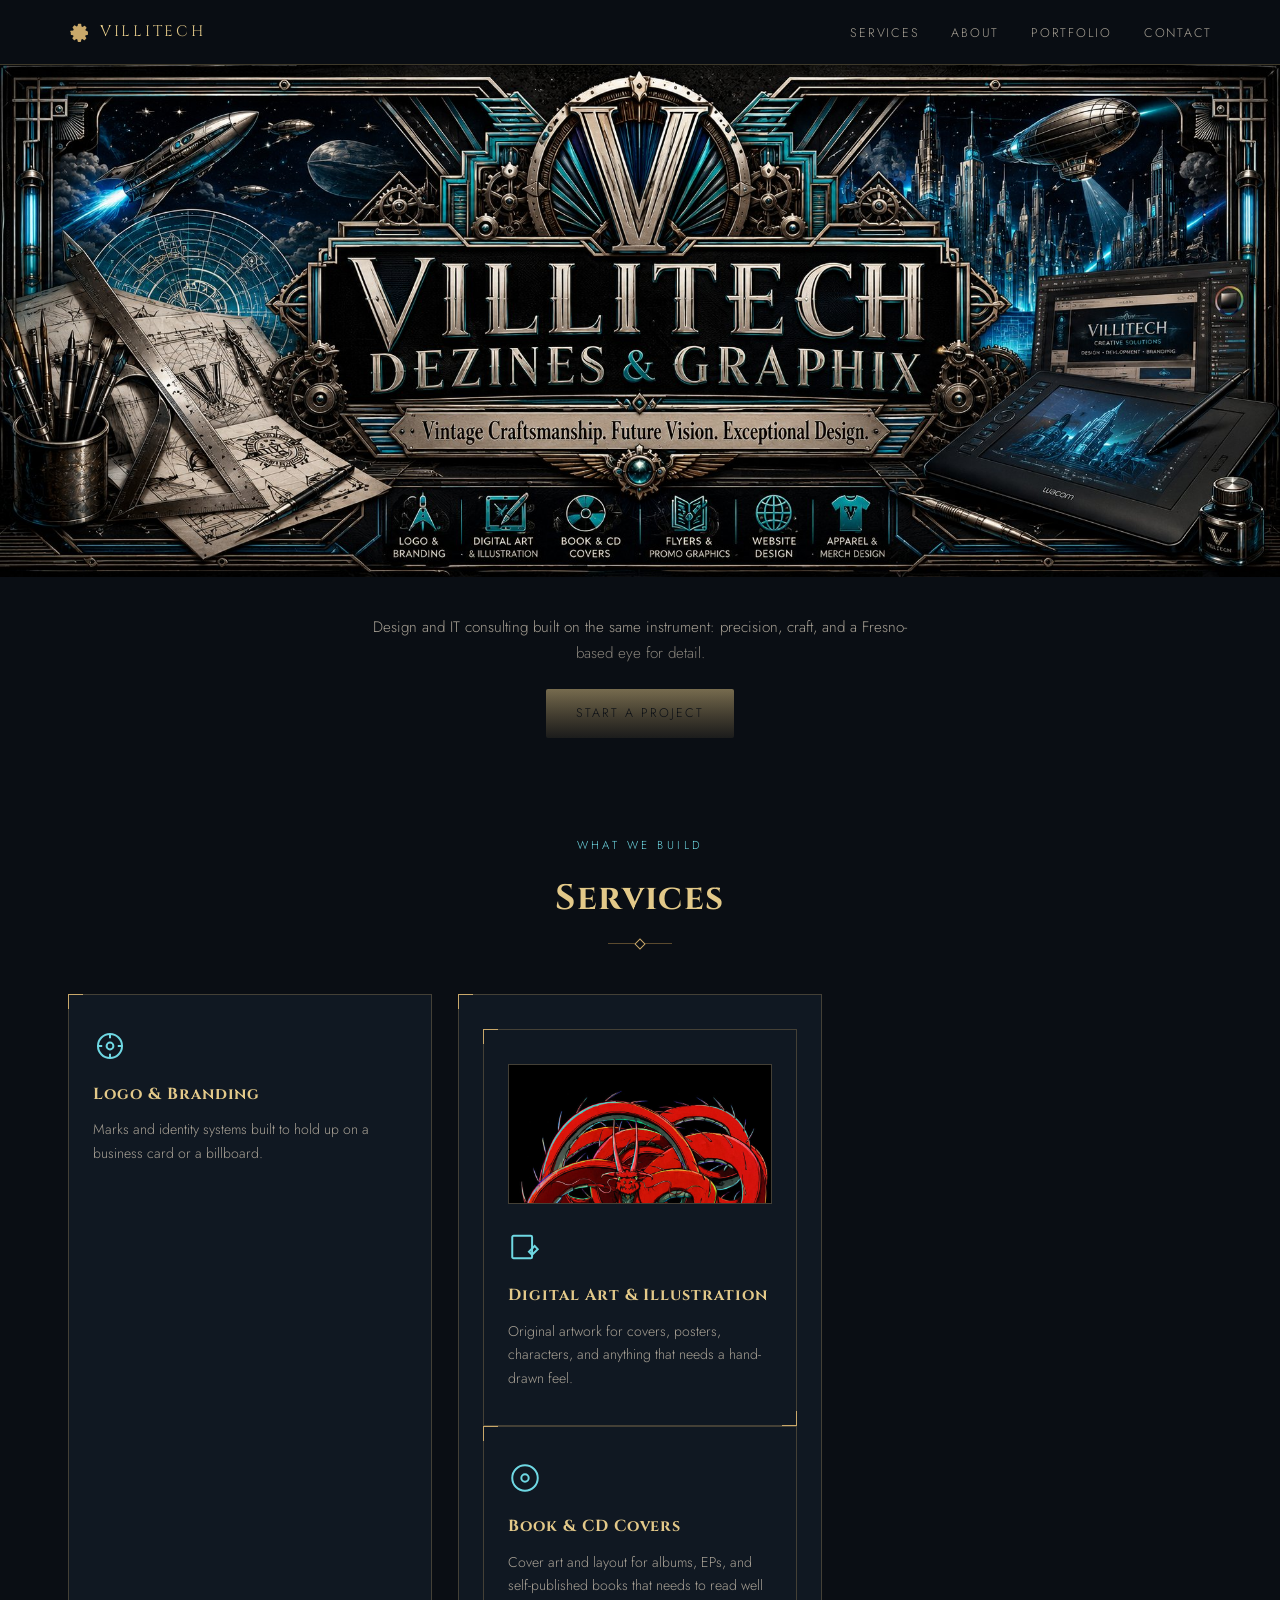
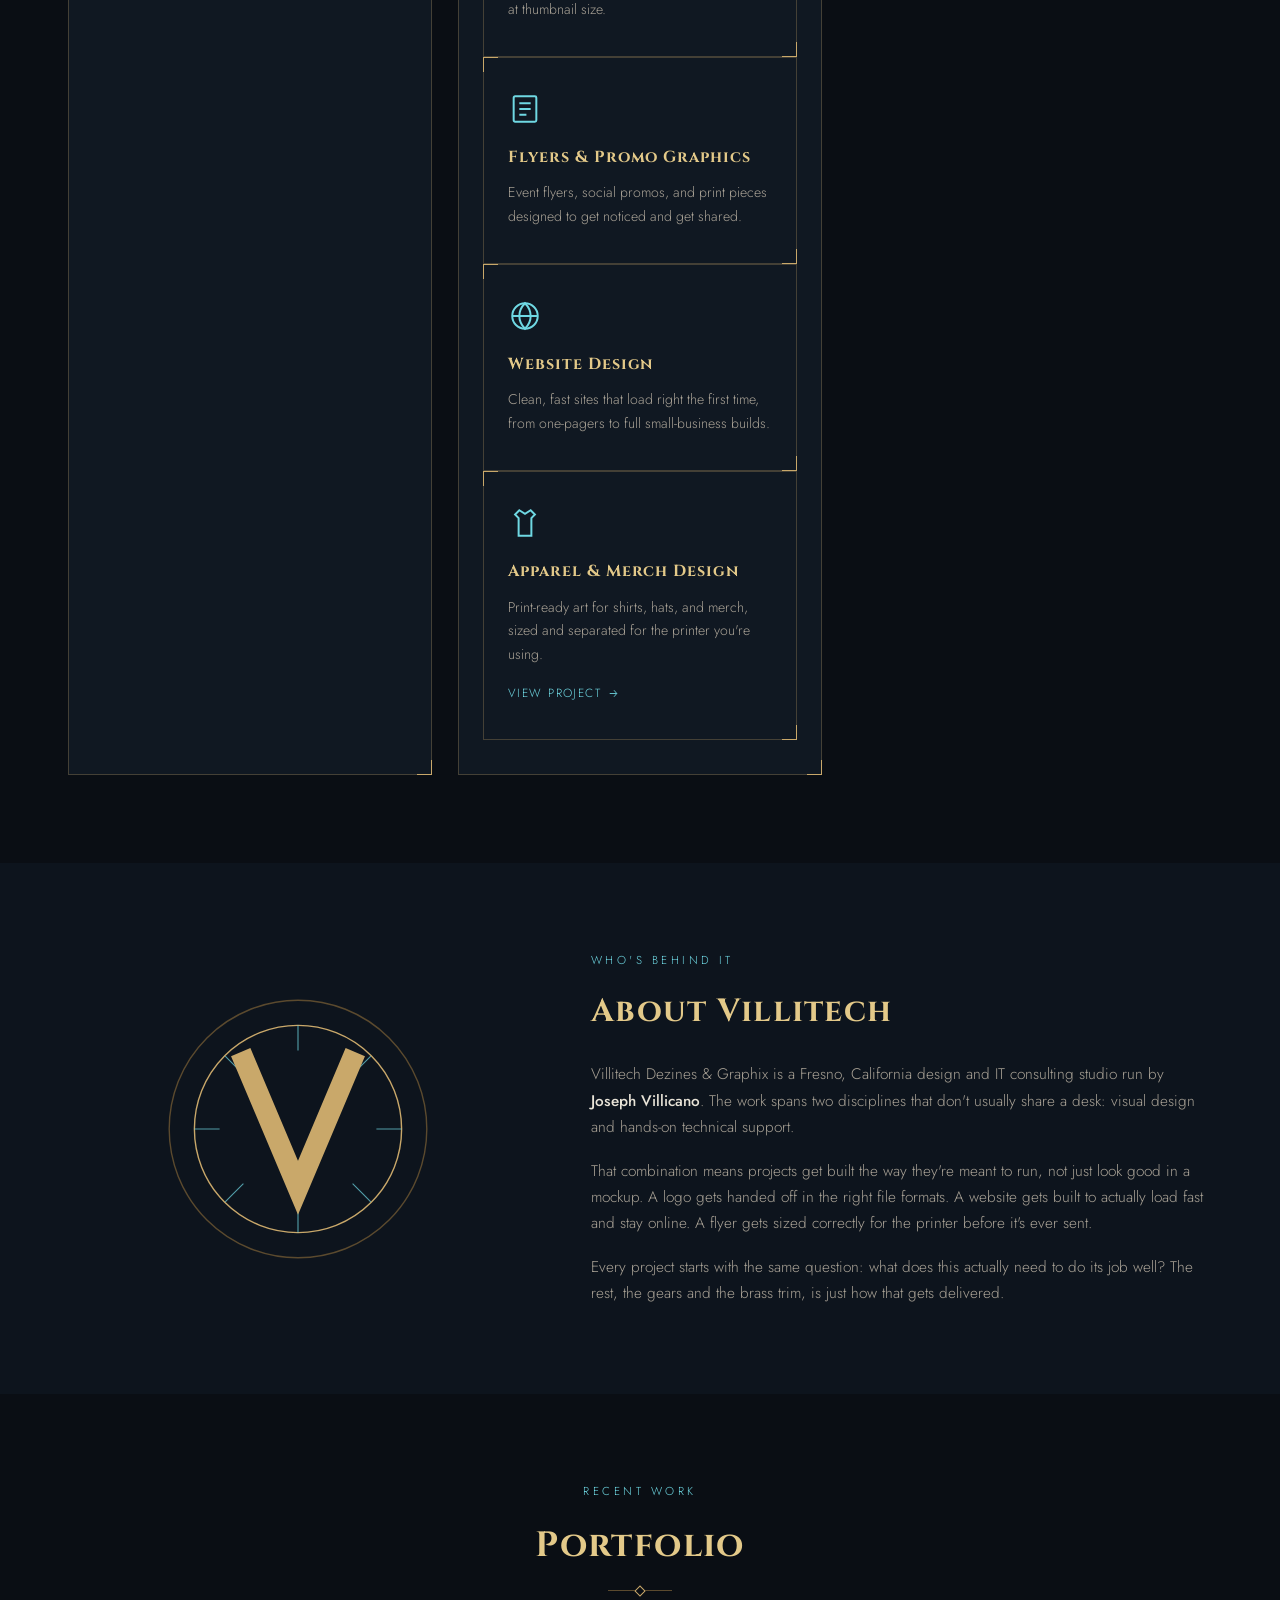
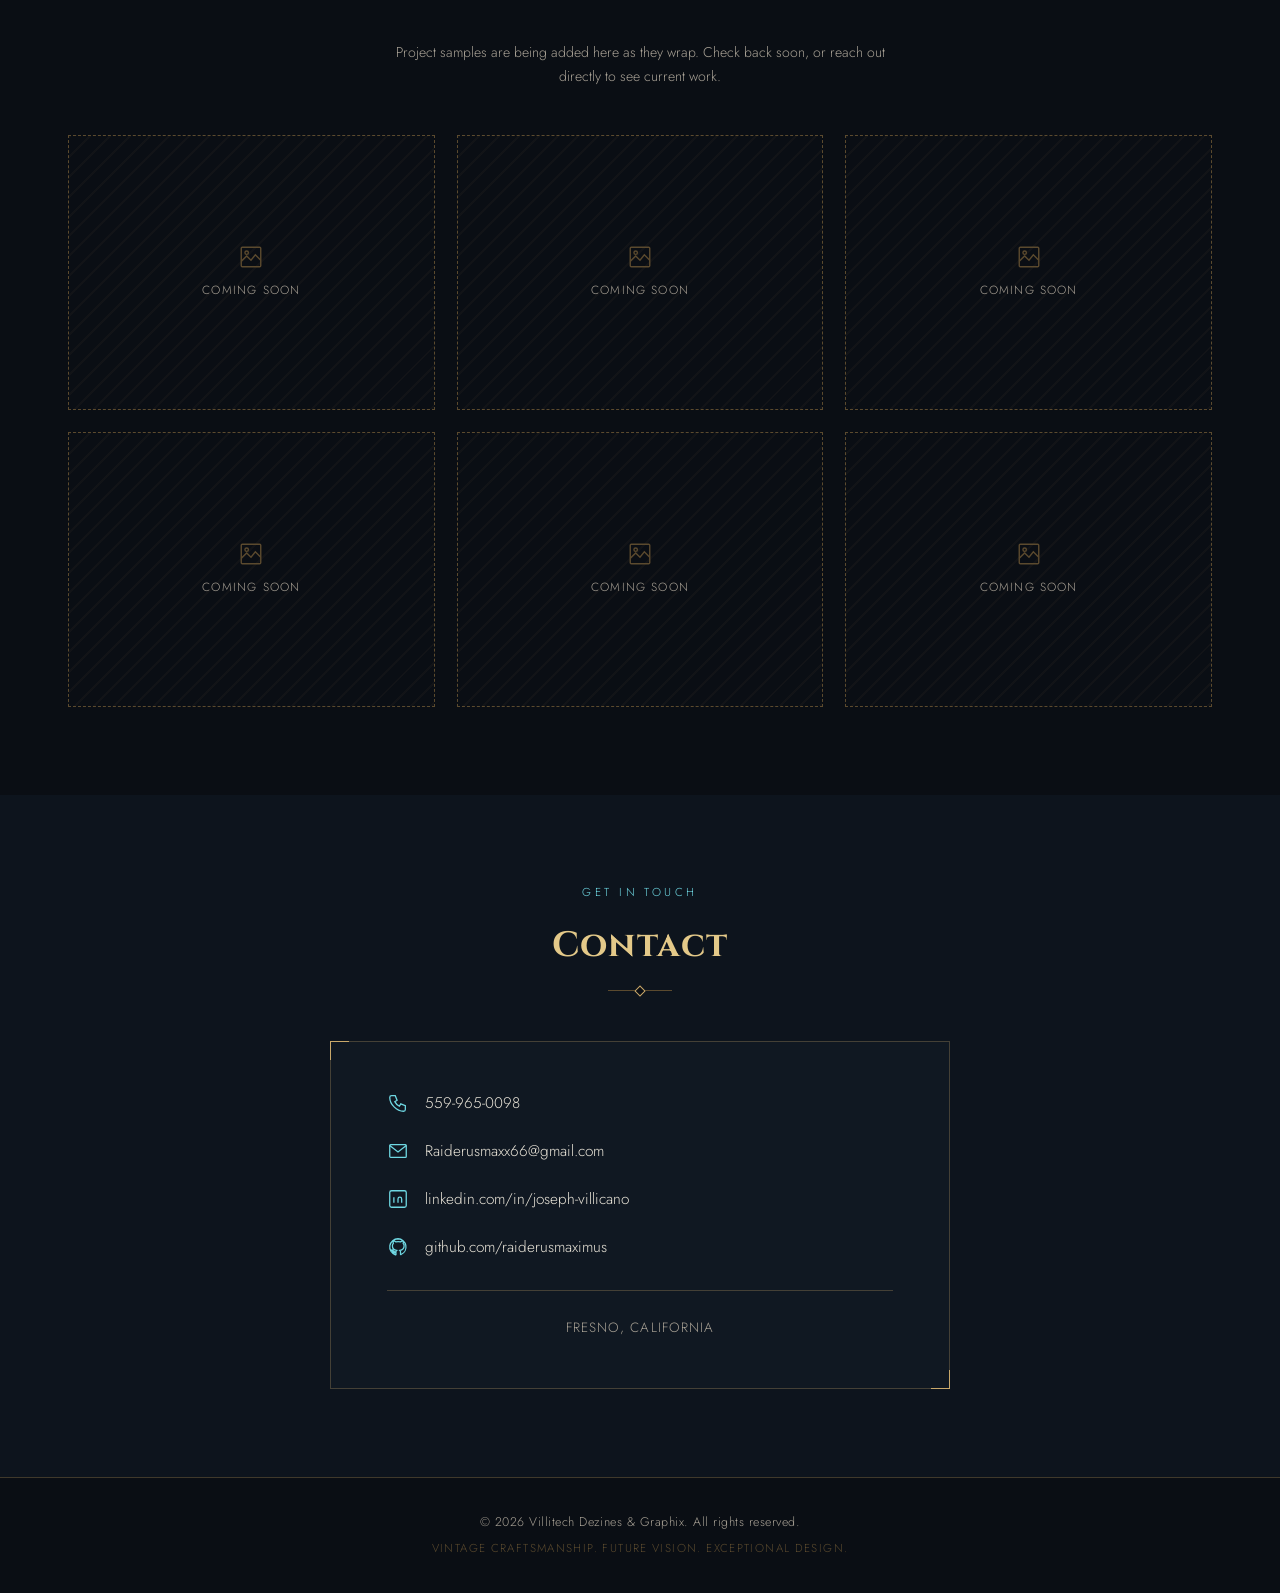
==== index.html @ b3007123 "Update plaque layout and add image for digital art Added a new image and updated the plaque layout. " ====
<!DOCTYPE html>
<html lang="en">
<head>
<meta charset="UTF-8">
<meta name="viewport" content="width=device-width, initial-scale=1.0">
<title>Villitech Dezines &amp; Graphix | Design + IT Consulting — Fresno, CA</title>
<meta name="description" content="Villitech Dezines &amp; Graphix — logo, branding, illustration, print, web design, and IT consulting based in Fresno, California.">
<link rel="preconnect" href="https://fonts.googleapis.com">
<link rel="preconnect" href="https://fonts.gstatic.com" crossorigin>
<link href="https://fonts.googleapis.com/css2?family=Cinzel:wght@600;700;900&family=Jost:wght@300;400;500;600&display=swap" rel="stylesheet">
<style>
  :root{
    --bg:#0a0e14;
    --bg-alt:#0d141d;
    --panel:#101822;
    --ink:#e9e4d8;
    --ink-dim:#a8a195;
    --brass:#c9a86a;
    --brass-bright:#e3c989;
    --brass-dim:#5b4a2e;
    --teal:#6fd8e3;
    --teal-dim:#1c3940;
    --line: rgba(201,168,106,0.28);
    --radius: 2px;
  }

  *{box-sizing:border-box;}
  html{scroll-behavior:smooth;}
  body{
    margin:0;
    background:var(--bg);
    color:var(--ink);
    font-family:'Jost', sans-serif;
    font-weight:300;
    line-height:1.7;
    -webkit-font-smoothing:antialiased;
  }

  h1,h2,h3{
    font-family:'Cinzel', serif;
    margin:0;
    letter-spacing:0.04em;
    color:var(--brass-bright);
  }

  a{color:var(--teal);text-decoration:none;}
  a:focus-visible, button:focus-visible{outline:2px solid var(--teal); outline-offset:3px;}

  .container{max-width:1200px;margin:0 auto;padding:0 28px;}

  /* ---------- NAV ---------- */
  .site-nav{
    position:sticky;top:0;z-index:50;
    background:rgba(10,14,20,0.88);
    backdrop-filter: blur(6px);
    border-bottom:1px solid var(--line);
  }
  .site-nav .container{
    display:flex;align-items:center;justify-content:space-between;
    height:64px;
  }
  .brand{
    font-family:'Cinzel', serif;
    font-size:0.95rem;
    letter-spacing:0.18em;
    color:var(--brass-bright);
    display:flex;align-items:center;gap:10px;
  }
  .gear-btn{
    background:none;border:none;padding:0;margin:0;cursor:pointer;
    width:22px;height:22px;color:var(--brass);line-height:0;
  }
  .gear-btn svg{width:100%;height:100%;display:block;
    animation:gearSpin 9s linear infinite;
    transform-origin:50% 50%;
  }
  .gear-btn.burst svg{animation:gearSpin 0.6s linear 2;}
  .gear-btn:hover svg{color:var(--teal);}
  @keyframes gearSpin{ to{ transform:rotate(360deg); } }
  @media (prefers-reduced-motion: reduce){
    .gear-btn svg{animation:none;}
  }
  .nav-links{display:flex;gap:32px;list-style:none;margin:0;padding:0;}
  .nav-links a{
    font-family:'Jost', sans-serif;
    font-size:0.78rem;
    letter-spacing:0.14em;
    text-transform:uppercase;
    color:var(--ink-dim);
    transition:color .25s ease;
  }
  .nav-links a:hover{color:var(--teal);}
  .nav-toggle{display:none;background:none;border:1px solid var(--brass-dim);color:var(--brass-bright);width:40px;height:36px;cursor:pointer;border-radius:var(--radius);}
  .nav-toggle span{display:block;width:18px;height:1px;background:var(--brass-bright);margin:4px auto;}

  /* ---------- HERO ---------- */
  .hero{position:relative;}
  .hero-banner{display:block;width:100%;height:auto;}
  .hero-fade{
    position:absolute;left:0;right:0;bottom:-1px;height:120px;
    background:linear-gradient(to bottom, rgba(10,14,20,0) 0%, var(--bg) 100%);
    pointer-events:none;
  }
  .hero-sub{
    text-align:center;padding:38px 20px 10px;
  }
  .hero-sub p{
    color:var(--ink-dim);
    font-size:0.95rem;
    max-width:560px;margin:0 auto 22px;
  }
  .btn{
    display:inline-block;
    font-family:'Jost', sans-serif;
    font-size:0.78rem;
    letter-spacing:0.16em;
    text-transform:uppercase;
    color:var(--bg);
    background:linear-gradient(180deg, var(--brass-bright), var(--brass));
    padding:14px 30px;
    border-radius:var(--radius);
    transition:transform .25s ease, box-shadow .25s ease;
    box-shadow:0 0 0 rgba(111,216,227,0);
  }
  .btn:hover{transform:translateY(-2px); box-shadow:0 8px 24px rgba(111,216,227,0.18);}

  /* ---------- SECTION HEADERS ---------- */
  .section{padding:88px 0;}
  .section-alt{background:var(--bg-alt);}
  .eyebrow{
    display:block;text-align:center;
    font-size:0.72rem;letter-spacing:0.3em;text-transform:uppercase;
    color:var(--teal);margin-bottom:14px;
  }
  .section-title{
    text-align:center;font-size:clamp(1.6rem, 3vw, 2.2rem);
    margin-bottom:14px;
  }
  .section-rule{
    width:64px;height:1px;background:var(--brass-dim);margin:0 auto 50px;
    position:relative;
  }
  .section-rule::after{
    content:"";position:absolute;left:50%;top:-3px;transform:translateX(-50%) rotate(45deg);
    width:6px;height:6px;border:1px solid var(--brass);background:var(--bg);
  }

  /* ---------- SERVICES ---------- */
  .services-grid{
    display:grid;grid-template-columns:repeat(3, 1fr);gap:26px;
  }
  .plaque{
    position:relative;background:var(--panel);
    border:1px solid var(--line);
    padding:34px 24px;
    transition:transform .3s ease, border-color .3s ease;
  }
  .plaque::before,.plaque::after,
  .plaque .corner-br,.plaque .corner-tr{
    content:"";position:absolute;width:14px;height:14px;
    border-color:var(--brass);
  }
  .plaque::before{top:-1px;left:-1px;border-top:1px solid var(--brass);border-left:1px solid var(--brass);}
  .plaque::after{bottom:-1px;right:-1px;border-bottom:1px solid var(--brass);border-right:1px solid var(--brass);}
  .plaque:hover{transform:translateY(-4px); border-color:var(--brass-dim);}

  .plaque-link{display:block;}
  .plaque-link h3{color:var(--brass-bright);}
  .plaque-cta{
    display:inline-flex;align-items:center;gap:6px;margin-top:16px;
    font-size:0.74rem;letter-spacing:0.12em;text-transform:uppercase;color:var(--teal);
  }
  .plaque-cta svg{width:13px;height:13px;transition:transform .25s ease;}
  .plaque-link:hover{border-color:var(--teal);}
  .plaque-link:hover .plaque-cta svg{transform:translateX(3px);}

  .svc-icon{width:34px;height:34px;margin-bottom:18px;color:var(--teal);}
  .svc-icon{width:34px;height:34px;margin-bottom:18px;color:var(--teal);}
  .plaque-thumb{width:100%;height:140px;object-fit:cover;object-position:top;margin-bottom:18px;border:1px solid var(--line);}
  .plaque h3{font-size:1rem;letter-spacing:0.06em;margin-bottom:10px;}
  .plaque p{font-size:0.88rem;color:var(--ink-dim);margin:0;}

  /* ---------- ABOUT ---------- */
  .about-wrap{
    display:grid;grid-template-columns:0.85fr 1.15fr;gap:64px;align-items:center;
  }
  .about-emblem{position:relative;display:flex;align-items:center;justify-content:center;}
  .about-emblem svg{width:100%;max-width:280px;height:auto;}
  .about-copy h2{font-size:clamp(1.5rem,2.6vw,2rem);margin-bottom:22px;text-align:left;}
  .about-copy p{color:var(--ink-dim);font-size:0.96rem;margin:0 0 18px;}
  .about-copy p:last-child{margin-bottom:0;}
  .about-copy strong{color:var(--ink);font-weight:500;}

  /* ---------- PORTFOLIO ---------- */
  .portfolio-note{
    text-align:center;color:var(--ink-dim);font-size:0.88rem;
    max-width:520px;margin:0 auto 46px;
  }
  .portfolio-grid{
    display:grid;grid-template-columns:repeat(3, 1fr);gap:22px;
  }
  .slot{
    aspect-ratio:4/3;
    border:1px dashed var(--brass-dim);
    display:flex;flex-direction:column;align-items:center;justify-content:center;
    gap:10px;color:var(--ink-dim);
    background:
      repeating-linear-gradient(135deg, rgba(201,168,106,0.04) 0 2px, transparent 2px 14px);
    transition:border-color .3s ease, color .3s ease;
  }
  .slot svg{width:26px;height:26px;color:var(--brass-dim);transition:color .3s ease;}
  .slot span{font-size:0.74rem;letter-spacing:0.1em;text-transform:uppercase;}
  .slot:hover{border-color:var(--teal);color:var(--teal);}
  .slot:hover svg{color:var(--teal);}

  /* ---------- CONTACT ---------- */
  .contact-card{
    max-width:620px;margin:0 auto;
    background:var(--panel);border:1px solid var(--line);
    padding:48px clamp(24px,5vw,56px);position:relative;
  }
  .contact-card::before{content:"";position:absolute;top:-1px;left:-1px;width:18px;height:18px;border-top:1px solid var(--brass);border-left:1px solid var(--brass);}
  .contact-card::after{content:"";position:absolute;bottom:-1px;right:-1px;width:18px;height:18px;border-bottom:1px solid var(--brass);border-right:1px solid var(--brass);}
  .contact-list{list-style:none;margin:0;padding:0;display:flex;flex-direction:column;gap:22px;}
  .contact-list li{display:flex;align-items:center;gap:16px;}
  .contact-list svg{width:22px;height:22px;color:var(--teal);flex-shrink:0;}
  .contact-list a, .contact-list span.plain{color:var(--ink);font-size:0.96rem;}
  .contact-list a:hover{color:var(--teal);}
  .contact-loc{
    text-align:center;margin-top:30px;padding-top:26px;border-top:1px solid var(--line);
    color:var(--ink-dim);font-size:0.84rem;letter-spacing:0.08em;text-transform:uppercase;
  }

  /* ---------- FOOTER ---------- */
  footer{
    border-top:1px solid var(--line);
    padding:34px 0;text-align:center;
  }
  footer p{margin:0;color:var(--ink-dim);font-size:0.78rem;letter-spacing:0.04em;}
  footer .tag{color:var(--brass-dim);font-size:0.72rem;margin-top:6px;letter-spacing:0.12em;text-transform:uppercase;}

  /* ---------- REVEAL ----------
     Visible by default. Only hidden-then-fades-in once JS confirms it can
     run and observe properly, so content is never stuck invisible. */
  .reveal{opacity:1;transform:none;}
  html.js-reveal .reveal{opacity:0;transform:translateY(18px);transition:opacity .7s ease, transform .7s ease;}
  html.js-reveal .reveal.is-visible{opacity:1;transform:none;}
  @media (prefers-reduced-motion: reduce){
    html.js-reveal .reveal{opacity:1;transform:none;transition:none;}
    html{scroll-behavior:auto;}
  }

  /* ---------- RESPONSIVE ---------- */
  @media (max-width: 880px){
    .about-wrap{grid-template-columns:1fr;gap:40px;}
    .about-emblem{order:-1;max-width:200px;margin:0 auto;}
    .about-copy h2, .about-copy p{text-align:center;}
  }
  @media (max-width: 760px){
    .nav-links{
      position:absolute;top:64px;left:0;right:0;
      flex-direction:column;gap:0;
      background:rgba(10,14,20,0.97);
      border-bottom:1px solid var(--line);
      max-height:0;overflow:hidden;transition:max-height .3s ease;
    }
    .nav-links.open{max-height:280px;}
    .nav-links a{display:block;padding:16px 28px;border-top:1px solid var(--line);}
    .nav-toggle{display:block;}
    .services-grid, .portfolio-grid{grid-template-columns:1fr 1fr;}
  }
  @media (max-width: 520px){
    .services-grid, .portfolio-grid{grid-template-columns:1fr;}
    .section{padding:64px 0;}
  }
</style>
</head>
<body>

<nav class="site-nav">
  <div class="container">
    <span class="brand">
      <button class="gear-btn" id="gearBtn" type="button" aria-label="Spin the gears">
        <svg viewBox="0 0 24 24" fill="currentColor"><path d="M12 8.4a3.6 3.6 0 1 0 0 7.2 3.6 3.6 0 0 0 0-7.2zm9.3 2.55-1.84-.31a7.8 7.8 0 0 0-.5-1.2l1.1-1.5a.85.85 0 0 0-.09-1.1l-1.4-1.4a.85.85 0 0 0-1.1-.09l-1.5 1.1a7.8 7.8 0 0 0-1.2-.5l-.31-1.84A.85.85 0 0 0 13.6 3h-2a.85.85 0 0 0-.84.71l-.31 1.84a7.8 7.8 0 0 0-1.2.5l-1.5-1.1a.85.85 0 0 0-1.1.09l-1.4 1.4a.85.85 0 0 0-.09 1.1l1.1 1.5a7.8 7.8 0 0 0-.5 1.2l-1.84.31A.85.85 0 0 0 3 12.4v2a.85.85 0 0 0 .71.84l1.84.31c.13.42.3.82.5 1.2l-1.1 1.5a.85.85 0 0 0 .09 1.1l1.4 1.4a.85.85 0 0 0 1.1.09l1.5-1.1c.38.2.78.37 1.2.5l.31 1.84a.85.85 0 0 0 .84.71h2a.85.85 0 0 0 .84-.71l.31-1.84c.42-.13.82-.3 1.2-.5l1.5 1.1a.85.85 0 0 0 1.1-.09l1.4-1.4a.85.85 0 0 0 .09-1.1l-1.1-1.5c.2-.38.37-.78.5-1.2l1.84-.31a.85.85 0 0 0 .71-.84v-2a.85.85 0 0 0-.71-.84z"/></svg>
      </button>
      VILLITECH
    </span>
    <ul class="nav-links" id="navLinks">
      <li><a href="#services">Services</a></li>
      <li><a href="#about">About</a></li>
      <li><a href="#portfolio">Portfolio</a></li>
      <li><a href="#contact">Contact</a></li>
    </ul>
    <button class="nav-toggle" id="navToggle" aria-label="Toggle navigation" aria-expanded="false">
      <span></span><span></span><span></span>
    </button>
  </div>
</nav>

<header class="hero">
  <img class="hero-banner" src="villitech-banner.png" alt="Villitech Dezines & Graphix — vintage craftsmanship, future vision, exceptional design. Logo & branding, digital art & illustration, book & CD covers, flyers & promo graphics, website design, apparel & merch design.">
  <div class="hero-fade"></div>
  <div class="hero-sub">
    <p>Design and IT consulting built on the same instrument: precision, craft, and a Fresno-based eye for detail.</p>
    <a class="btn" href="#contact">Start a Project</a>
  </div>
</header>

<section class="section" id="services">
  <div class="container">
    <span class="eyebrow reveal">What We Build</span>
    <h2 class="section-title reveal">Services</h2>
    <div class="section-rule reveal"></div>

    <div class="services-grid">

      <div class="plaque reveal">
        <div class="svc-icon"><svg viewBox="0 0 24 24" fill="none" stroke="currentColor" stroke-width="1.4"><circle cx="12" cy="12" r="8.5"/><path d="M12 3.5v3M12 17.5v3M3.5 12h3M17.5 12h3"/><circle cx="12" cy="12" r="2.4"/></svg></div>
        <h3>Logo &amp; Branding</h3>
        <p>Marks and identity systems built to hold up on a business card or a billboard.</p>
      </div>

      <div class="plaque reveal">
        <div class="plaque reveal">
        <img class="plaque-thumb" src="red%20dragon.jpg" alt="Red dragon illustration with Villitech logo">
        <div class="svc-icon"><svg viewBox="0 0 24 24" fill="none" stroke="currentColor" stroke-width="1.4"><rect x="3" y="4" width="14" height="16" rx="1"/><path d="M17 17.5l4-4 -2.2-2.2 -4 4z"/></svg></div>
        <h3>Digital Art &amp; Illustration</h3>
        <p>Original artwork for covers, posters, characters, and anything that needs a hand-drawn feel.</p>
      </div>

      <div class="plaque reveal">
        <div class="svc-icon"><svg viewBox="0 0 24 24" fill="none" stroke="currentColor" stroke-width="1.4"><circle cx="12" cy="12" r="9"/><circle cx="12" cy="12" r="2.6"/></svg></div>
        <h3>Book &amp; CD Covers</h3>
        <p>Cover art and layout for albums, EPs, and self-published books that needs to read well at thumbnail size.</p>
      </div>

      <div class="plaque reveal">
        <div class="svc-icon"><svg viewBox="0 0 24 24" fill="none" stroke="currentColor" stroke-width="1.4"><rect x="4" y="3" width="16" height="18" rx="1"/><path d="M8 8h8M8 12h8M8 16h5"/></svg></div>
        <h3>Flyers &amp; Promo Graphics</h3>
        <p>Event flyers, social promos, and print pieces designed to get noticed and get shared.</p>
      </div>

      <div class="plaque reveal">
        <div class="svc-icon"><svg viewBox="0 0 24 24" fill="none" stroke="currentColor" stroke-width="1.4"><circle cx="12" cy="12" r="9"/><path d="M3 12h18M12 3c2.6 2.6 4 5.8 4 9s-1.4 6.4-4 9c-2.6-2.6-4-5.8-4-9s1.4-6.4 4-9z"/></svg></div>
        <h3>Website Design</h3>
        <p>Clean, fast sites that load right the first time, from one-pagers to full small-business builds.</p>
      </div>

      <a class="plaque plaque-link reveal" href="apparel-merch.html">
        <div class="svc-icon"><svg viewBox="0 0 24 24" fill="none" stroke="currentColor" stroke-width="1.4"><path d="M8 3l4 2.5L16 3l3 3-2.5 2.5V21H7.5V8.5L5 6z"/></svg></div>
        <h3>Apparel &amp; Merch Design</h3>
        <p>Print-ready art for shirts, hats, and merch, sized and separated for the printer you're using.</p>
        <span class="plaque-cta">View Project <svg viewBox="0 0 24 24" fill="none" stroke="currentColor" stroke-width="1.6"><path d="M5 12h13M13 6l5 6-5 6"/></svg></span>
      </a>

    </div>
  </div>
</section>

<section class="section section-alt" id="about">
  <div class="container">
    <div class="about-wrap">
      <div class="about-emblem reveal">
        <svg viewBox="0 0 200 200" fill="none" stroke="var(--brass)" stroke-width="1">
          <circle cx="100" cy="100" r="92" stroke="var(--brass-dim)"/>
          <circle cx="100" cy="100" r="74"/>
          <g stroke="var(--teal)" stroke-width="0.8" opacity="0.7">
            <path d="M100 26v18M100 156v18M26 100h18M156 100h18"/>
            <path d="M48 48l13 13M152 48l-13 13M48 152l13-13M152 152l-13-13"/>
          </g>
          <path d="M62 52L100 142L138 52" fill="none" stroke="var(--brass)" stroke-width="15" stroke-linecap="square" stroke-linejoin="miter"/>
        </svg>
      </div>
      <div class="about-copy reveal">
        <span class="eyebrow" style="text-align:left;display:block;">Who's Behind It</span>
        <h2>About Villitech</h2>
        <p>Villitech Dezines &amp; Graphix is a Fresno, California design and IT consulting studio run by <strong>Joseph Villicano</strong>. The work spans two disciplines that don't usually share a desk: visual design and hands-on technical support.</p>
        <p>That combination means projects get built the way they're meant to run, not just look good in a mockup. A logo gets handed off in the right file formats. A website gets built to actually load fast and stay online. A flyer gets sized correctly for the printer before it's ever sent.</p>
        <p>Every project starts with the same question: what does this actually need to do its job well? The rest, the gears and the brass trim, is just how that gets delivered.</p>
      </div>
    </div>
  </div>
</section>

<section class="section" id="portfolio">
  <div class="container">
    <span class="eyebrow reveal">Recent Work</span>
    <h2 class="section-title reveal">Portfolio</h2>
    <div class="section-rule reveal"></div>
    <p class="portfolio-note reveal">Project samples are being added here as they wrap. Check back soon, or reach out directly to see current work.</p>

    <div class="portfolio-grid">
      <div class="slot reveal"><svg viewBox="0 0 24 24" fill="none" stroke="currentColor" stroke-width="1.3"><rect x="3" y="3" width="18" height="18" rx="1"/><path d="M3 16l5-5 4 4 4-5 5 5"/><circle cx="8" cy="8" r="1.6"/></svg><span>Coming Soon</span></div>
      <div class="slot reveal"><svg viewBox="0 0 24 24" fill="none" stroke="currentColor" stroke-width="1.3"><rect x="3" y="3" width="18" height="18" rx="1"/><path d="M3 16l5-5 4 4 4-5 5 5"/><circle cx="8" cy="8" r="1.6"/></svg><span>Coming Soon</span></div>
      <div class="slot reveal"><svg viewBox="0 0 24 24" fill="none" stroke="currentColor" stroke-width="1.3"><rect x="3" y="3" width="18" height="18" rx="1"/><path d="M3 16l5-5 4 4 4-5 5 5"/><circle cx="8" cy="8" r="1.6"/></svg><span>Coming Soon</span></div>
      <div class="slot reveal"><svg viewBox="0 0 24 24" fill="none" stroke="currentColor" stroke-width="1.3"><rect x="3" y="3" width="18" height="18" rx="1"/><path d="M3 16l5-5 4 4 4-5 5 5"/><circle cx="8" cy="8" r="1.6"/></svg><span>Coming Soon</span></div>
      <div class="slot reveal"><svg viewBox="0 0 24 24" fill="none" stroke="currentColor" stroke-width="1.3"><rect x="3" y="3" width="18" height="18" rx="1"/><path d="M3 16l5-5 4 4 4-5 5 5"/><circle cx="8" cy="8" r="1.6"/></svg><span>Coming Soon</span></div>
      <div class="slot reveal"><svg viewBox="0 0 24 24" fill="none" stroke="currentColor" stroke-width="1.3"><rect x="3" y="3" width="18" height="18" rx="1"/><path d="M3 16l5-5 4 4 4-5 5 5"/><circle cx="8" cy="8" r="1.6"/></svg><span>Coming Soon</span></div>
    </div>
  </div>
</section>

<section class="section section-alt" id="contact">
  <div class="container">
    <span class="eyebrow reveal">Get In Touch</span>
    <h2 class="section-title reveal">Contact</h2>
    <div class="section-rule reveal"></div>

    <div class="contact-card reveal">
      <ul class="contact-list">
        <li>
          <svg viewBox="0 0 24 24" fill="none" stroke="currentColor" stroke-width="1.4"><path d="M5 4h4l2 5-2.5 1.5a11 11 0 0 0 5 5L15 13l5 2v4a2 2 0 0 1-2 2C10.6 21 3 13.4 3 6a2 2 0 0 1 2-2z"/></svg>
          <a href="tel:5599650098">559-965-0098</a>
        </li>
        <li>
          <svg viewBox="0 0 24 24" fill="none" stroke="currentColor" stroke-width="1.4"><rect x="3" y="5" width="18" height="14" rx="1"/><path d="M3 6l9 7 9-7"/></svg>
          <a href="mailto:Raiderusmaxx66@gmail.com">Raiderusmaxx66@gmail.com</a>
        </li>
        <li>
          <svg viewBox="0 0 24 24" fill="none" stroke="currentColor" stroke-width="1.4"><rect x="3" y="3" width="18" height="18" rx="2"/><path d="M7.5 10v6M7.5 7.5v.01M12 16v-4a2 2 0 0 1 4 0v4M12 12v4"/></svg>
          <a href="https://www.linkedin.com/in/joseph-villicano-5247bb5b/" target="_blank" rel="noopener">linkedin.com/in/joseph-villicano</a>
        </li>
        <li>
          <svg viewBox="0 0 24 24" fill="none" stroke="currentColor" stroke-width="1.4"><path d="M12 3a9 9 0 0 0-2.85 17.54c.45.08.62-.2.62-.43v-1.68c-2.5.27-3.16-.6-3.37-1.15-.11-.29-.6-1.17-1.02-1.4-.35-.19-.85-.66-.01-.67.79-.01 1.35.72 1.54 1.02.9 1.5 2.34 1.08 2.91.82.09-.64.35-1.08.64-1.33-2.24-.25-4.58-1.12-4.58-4.97 0-1.1.39-2 1.03-2.7-.11-.25-.45-1.29.1-2.69 0 0 .84-.27 2.76 1.03a9.4 9.4 0 0 1 5.02 0c1.92-1.3 2.76-1.03 2.76-1.03.55 1.4.21 2.44.1 2.69.64.7 1.03 1.59 1.03 2.7 0 3.86-2.35 4.71-4.6 4.96.36.31.67.93.67 1.87v2.2c0 .23.17.51.62.43A9 9 0 0 0 12 3z"/></svg>
          <a href="https://github.com/raiderusmaximus" target="_blank" rel="noopener">github.com/raiderusmaximus</a>
        </li>
      </ul>
      <div class="contact-loc">Fresno, California</div>
    </div>
  </div>
</section>

<footer>
  <p>&copy; 2026 Villitech Dezines &amp; Graphix. All rights reserved.</p>
  <p class="tag">Vintage Craftsmanship. Future Vision. Exceptional Design.</p>
</footer>

<script>
  // Gear click: brief faster spin burst, then back to ambient speed
  var gearBtn = document.getElementById('gearBtn');
  gearBtn.addEventListener('click', function(){
    gearBtn.classList.remove('burst');
    void gearBtn.offsetWidth; // restart animation if clicked again mid-spin
    gearBtn.classList.add('burst');
  });
  gearBtn.querySelector('svg').addEventListener('animationend', function(){
    gearBtn.classList.remove('burst');
  });

  // Mobile nav toggle
  var toggle = document.getElementById('navToggle');
  var links = document.getElementById('navLinks');
  toggle.addEventListener('click', function(){
    var open = links.classList.toggle('open');
    toggle.setAttribute('aria-expanded', open ? 'true' : 'false');
  });
  links.querySelectorAll('a').forEach(function(a){
    a.addEventListener('click', function(){
      links.classList.remove('open');
      toggle.setAttribute('aria-expanded', 'false');
    });
  });

  // Scroll reveal (progressive enhancement only; .reveal is visible by
  // default in CSS, so a slow or failed observer never hides content)
  if ('IntersectionObserver' in window){
    document.documentElement.classList.add('js-reveal');
    var obs = new IntersectionObserver(function(entries){
      entries.forEach(function(entry){
        if (entry.isIntersecting){
          entry.target.classList.add('is-visible');
          obs.unobserve(entry.target);
        }
      });
    }, {threshold: 0.15});
    document.querySelectorAll('.reveal').forEach(function(el){ obs.observe(el); });
  }
</script>

</body>
</html>
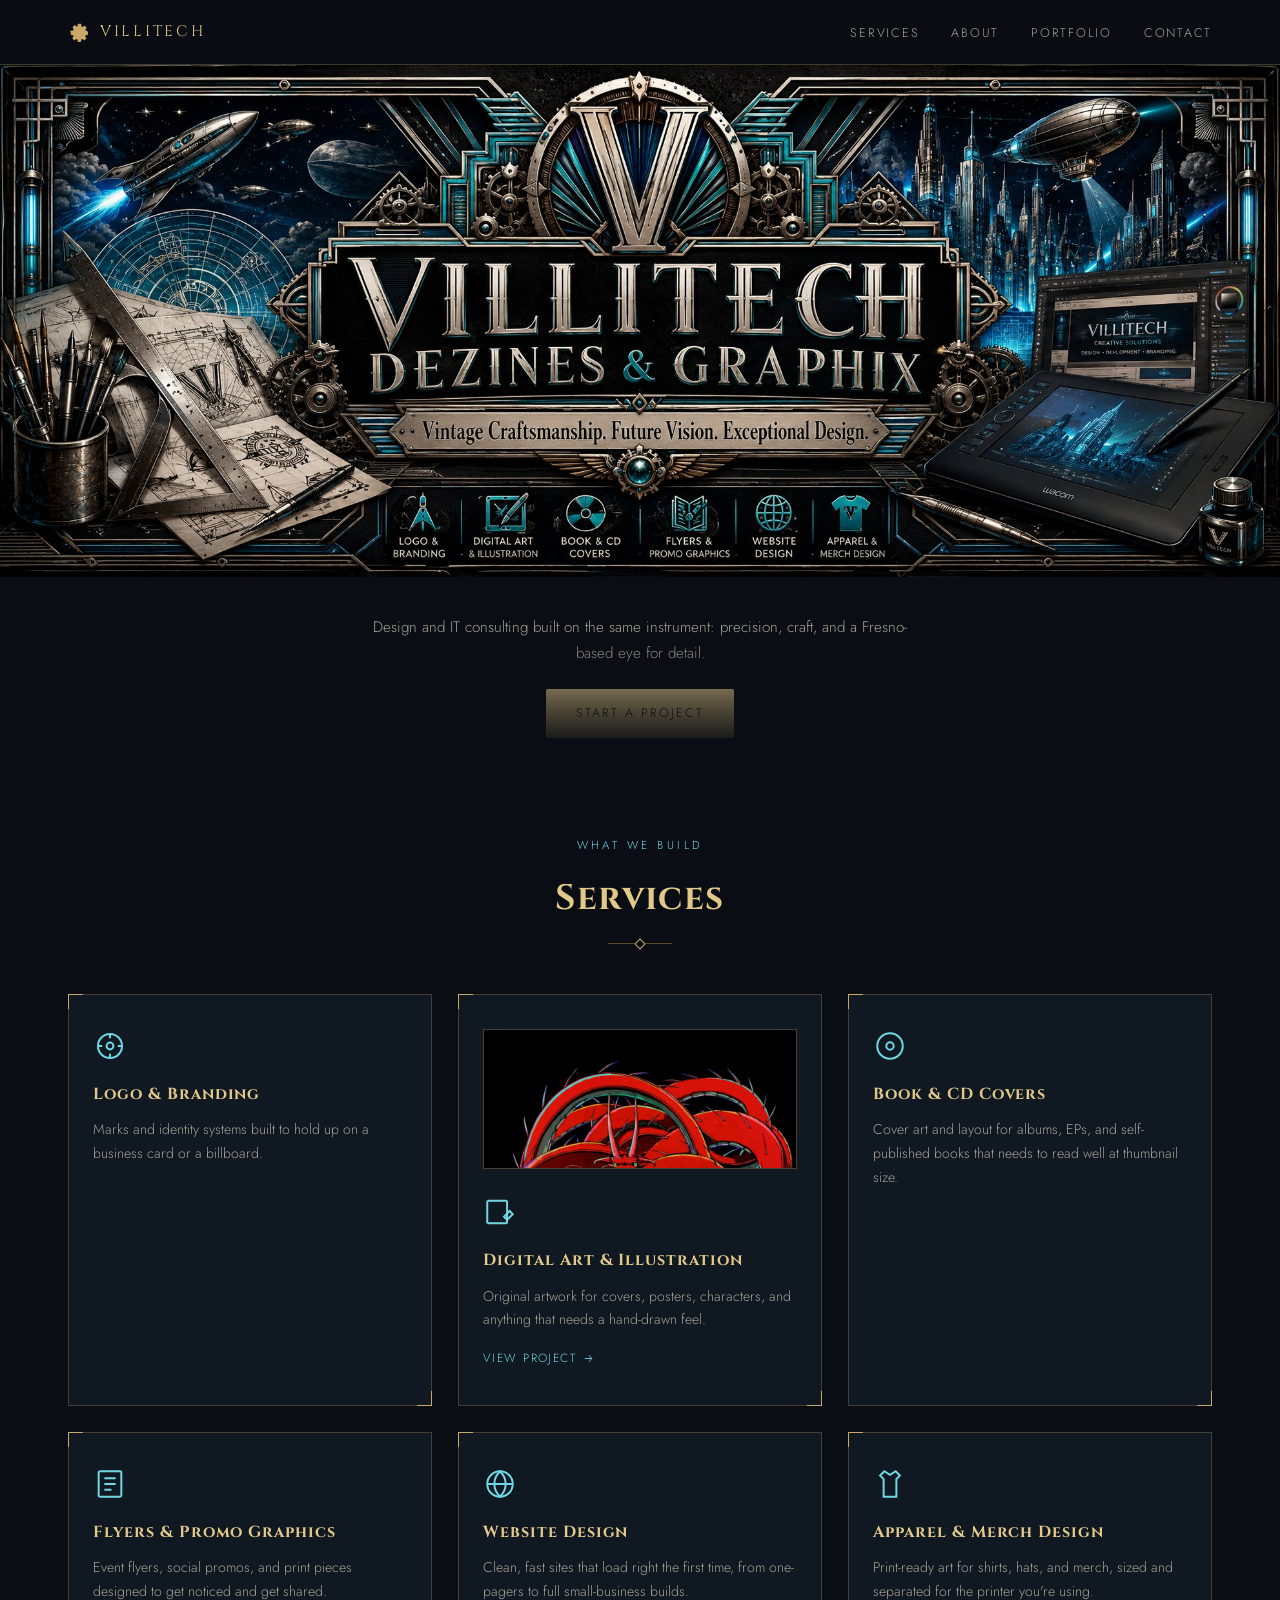
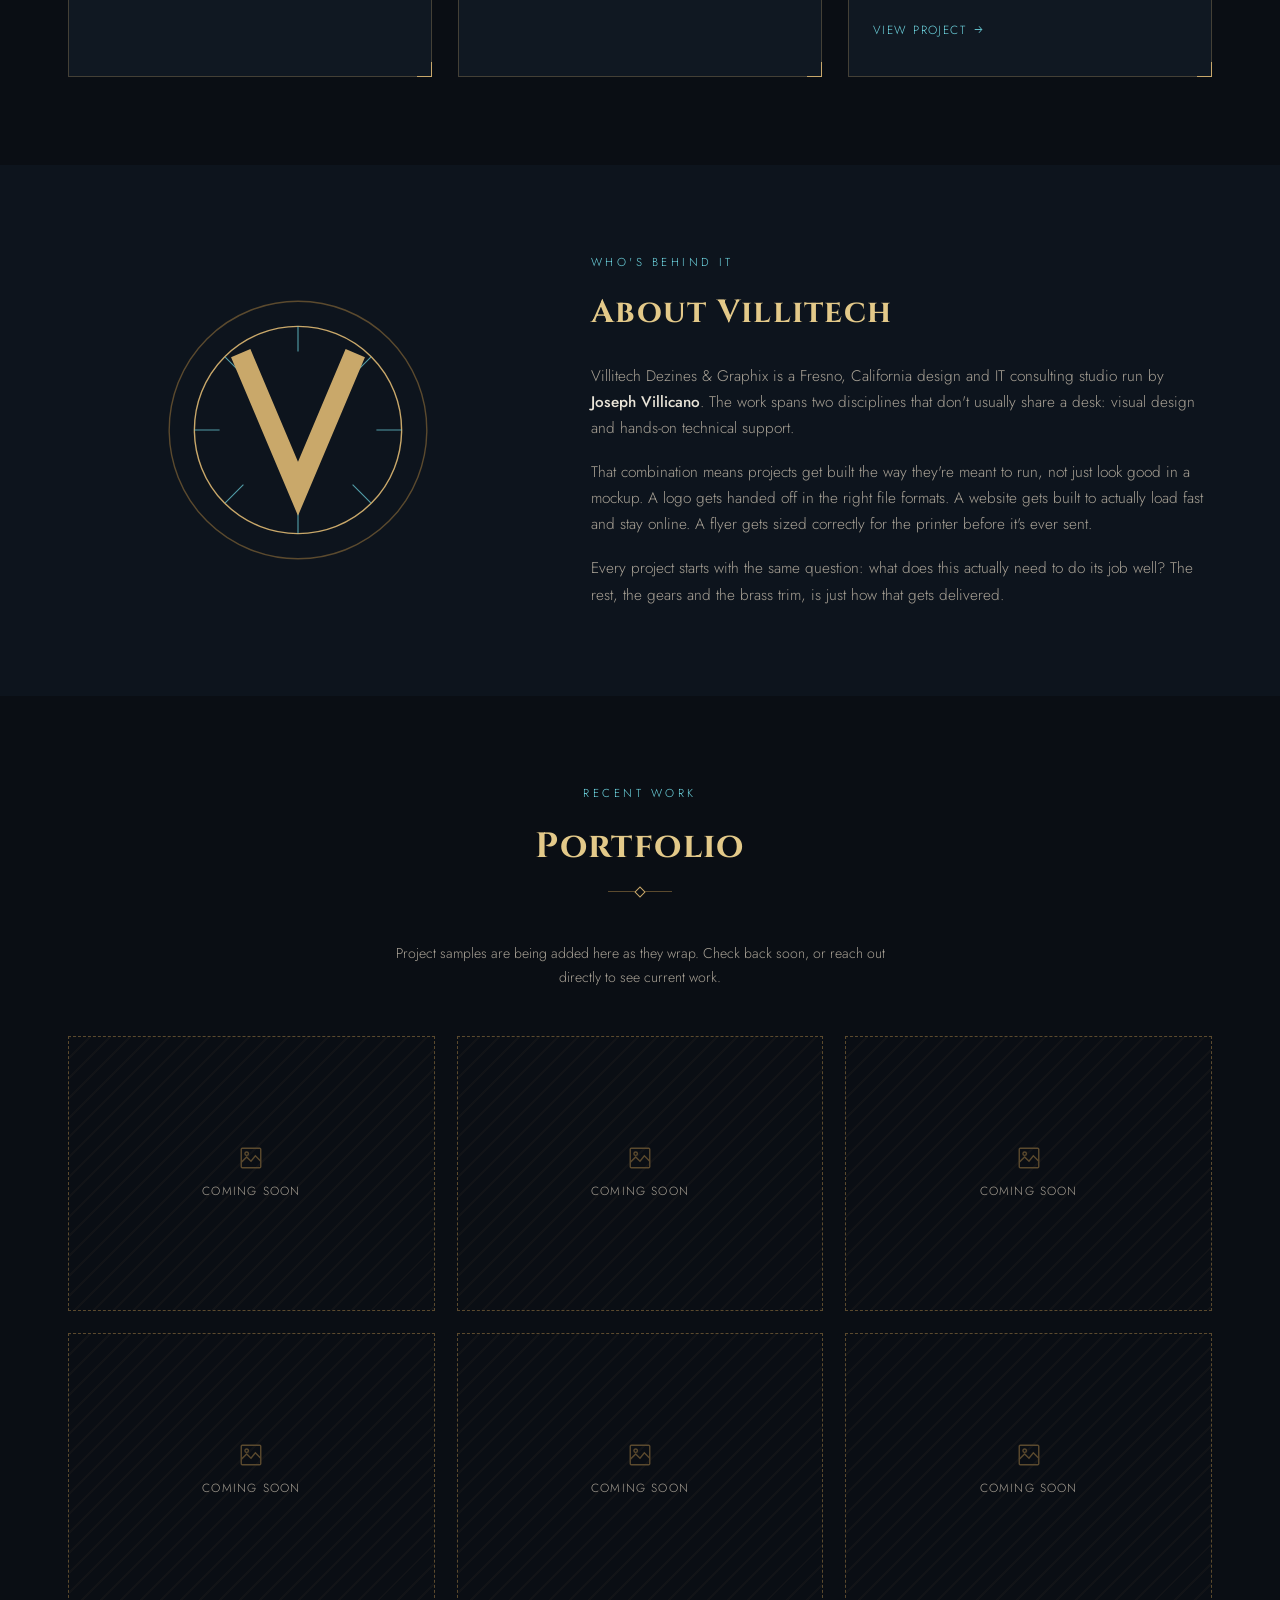
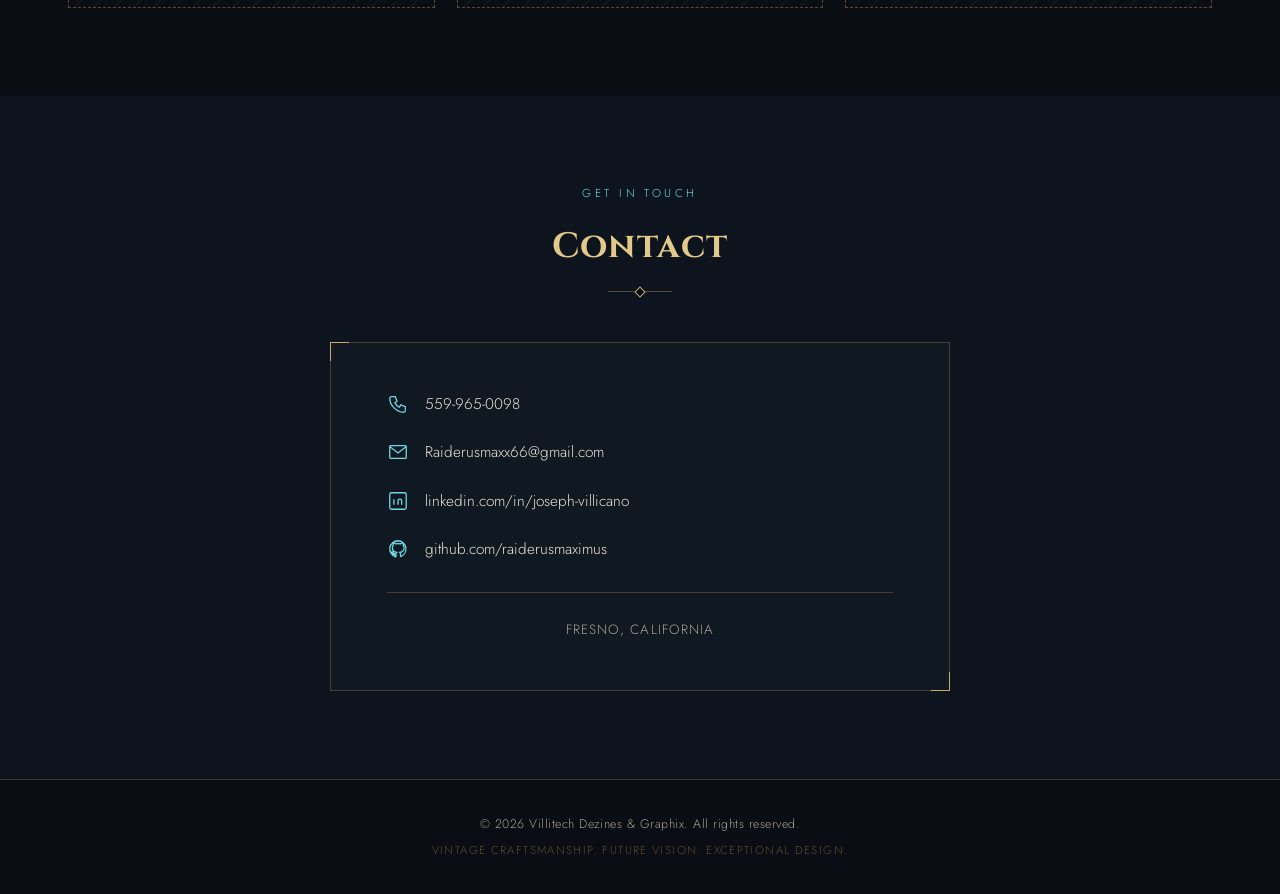
==== commit a9930100: "Refactor project links and service icons in index.html Updated HTML structure for project links and " ====
--- a/index.html
+++ b/index.html
@@ -175,7 +175,6 @@
   .plaque-link:hover .plaque-cta svg{transform:translateX(3px);}
 
   .svc-icon{width:34px;height:34px;margin-bottom:18px;color:var(--teal);}
-  .svc-icon{width:34px;height:34px;margin-bottom:18px;color:var(--teal);}
   .plaque-thumb{width:100%;height:140px;object-fit:cover;object-position:top;margin-bottom:18px;border:1px solid var(--line);}
   .plaque h3{font-size:1rem;letter-spacing:0.06em;margin-bottom:10px;}
   .plaque p{font-size:0.88rem;color:var(--ink-dim);margin:0;}
@@ -320,13 +319,13 @@
         <p>Marks and identity systems built to hold up on a business card or a billboard.</p>
       </div>
 
-      <div class="plaque reveal">
-        <div class="plaque reveal">
+      <a class="plaque plaque-link reveal" href="digital-art.html">
         <img class="plaque-thumb" src="red%20dragon.jpg" alt="Red dragon illustration with Villitech logo">
         <div class="svc-icon"><svg viewBox="0 0 24 24" fill="none" stroke="currentColor" stroke-width="1.4"><rect x="3" y="4" width="14" height="16" rx="1"/><path d="M17 17.5l4-4 -2.2-2.2 -4 4z"/></svg></div>
         <h3>Digital Art &amp; Illustration</h3>
         <p>Original artwork for covers, posters, characters, and anything that needs a hand-drawn feel.</p>
-      </div>
+        <span class="plaque-cta">View Project <svg viewBox="0 0 24 24" fill="none" stroke="currentColor" stroke-width="1.6"><path d="M5 12h13M13 6l5 6-5 6"/></svg></span>
+      </a>
 
       <div class="plaque reveal">
         <div class="svc-icon"><svg viewBox="0 0 24 24" fill="none" stroke="currentColor" stroke-width="1.4"><circle cx="12" cy="12" r="9"/><circle cx="12" cy="12" r="2.6"/></svg></div>
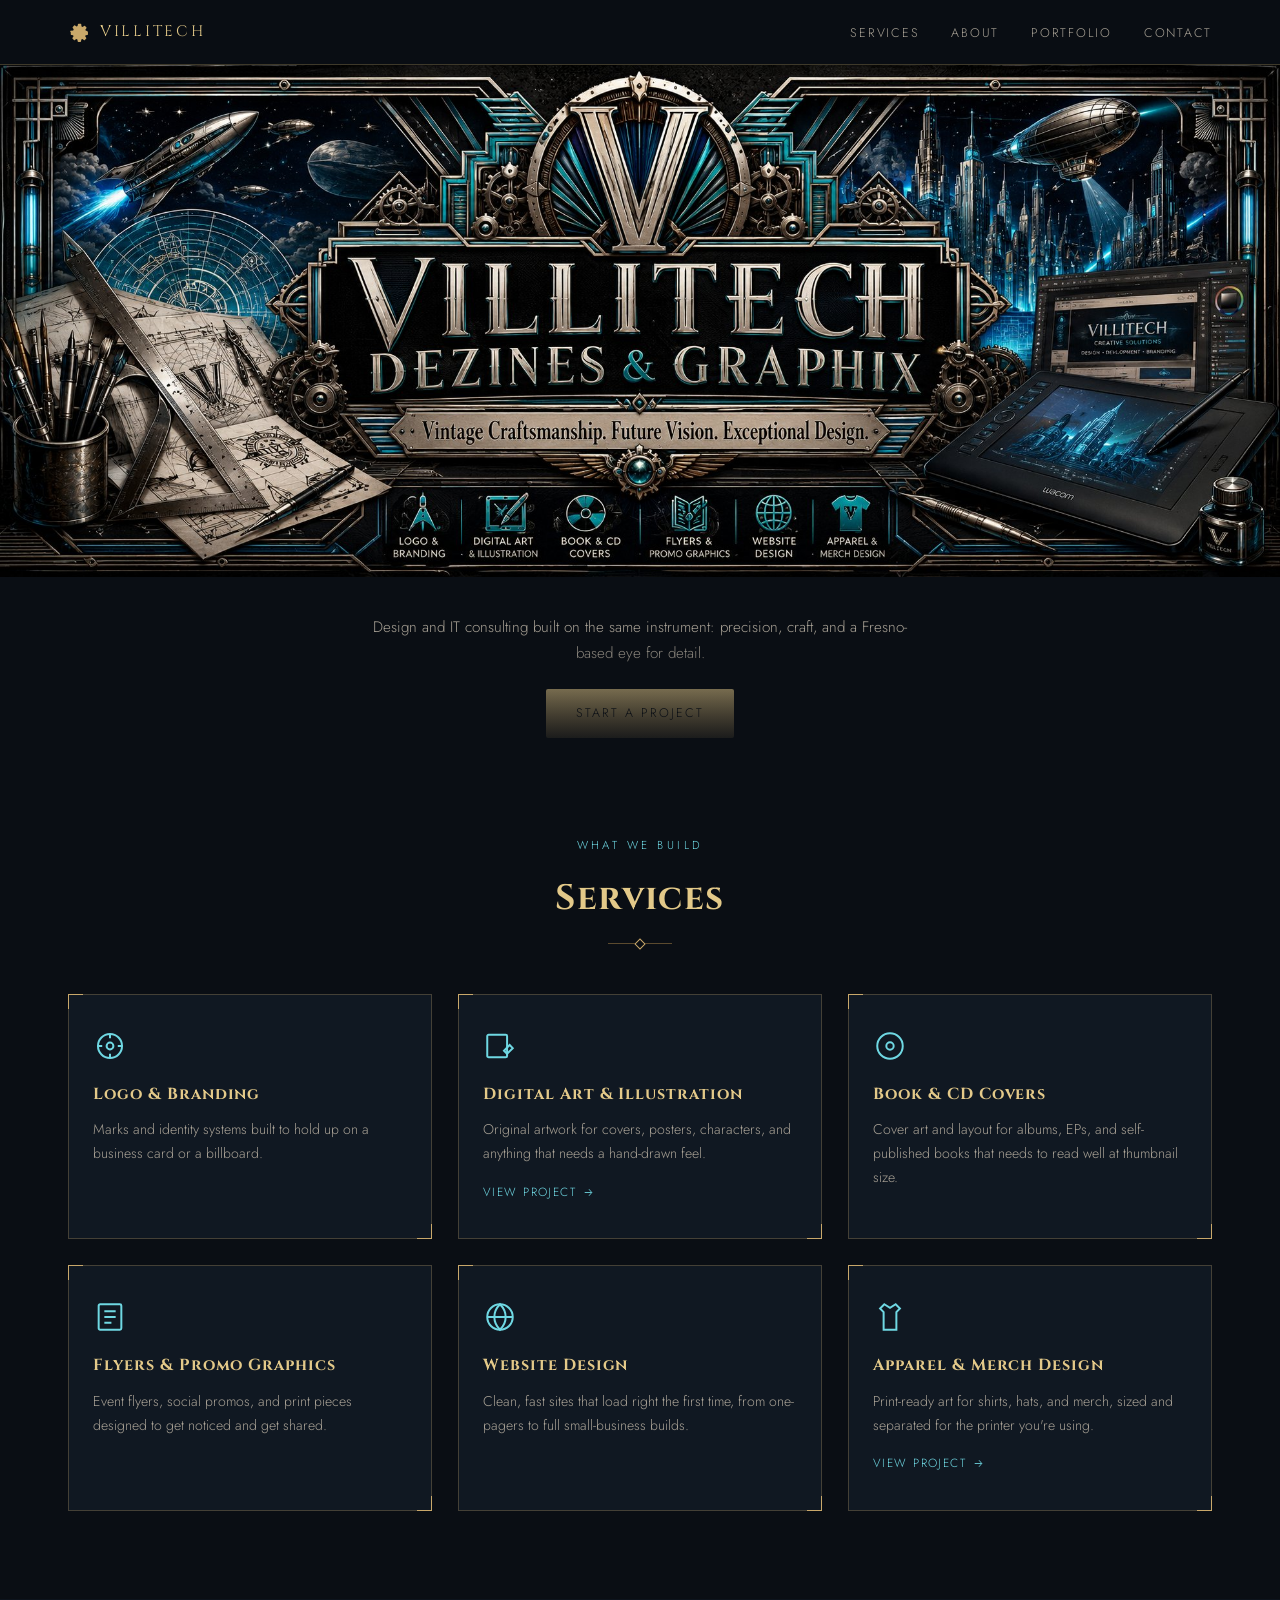
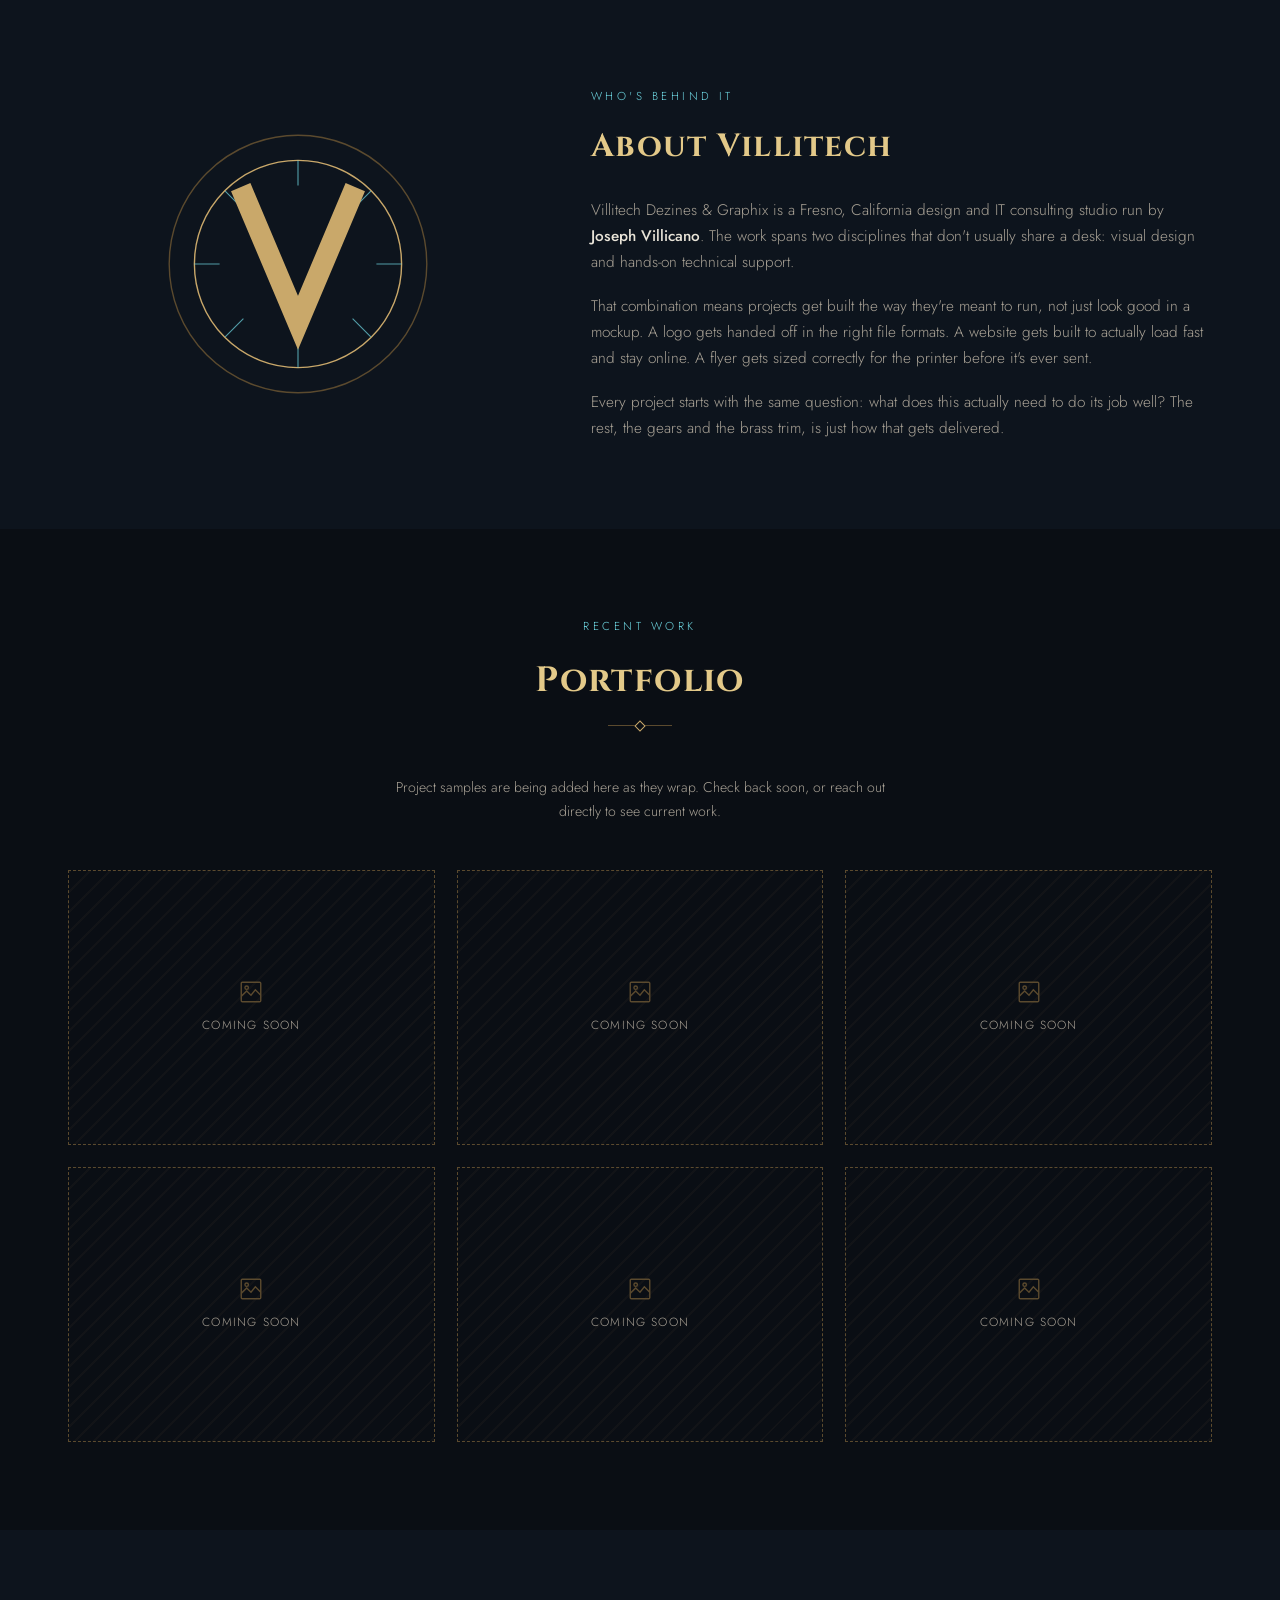
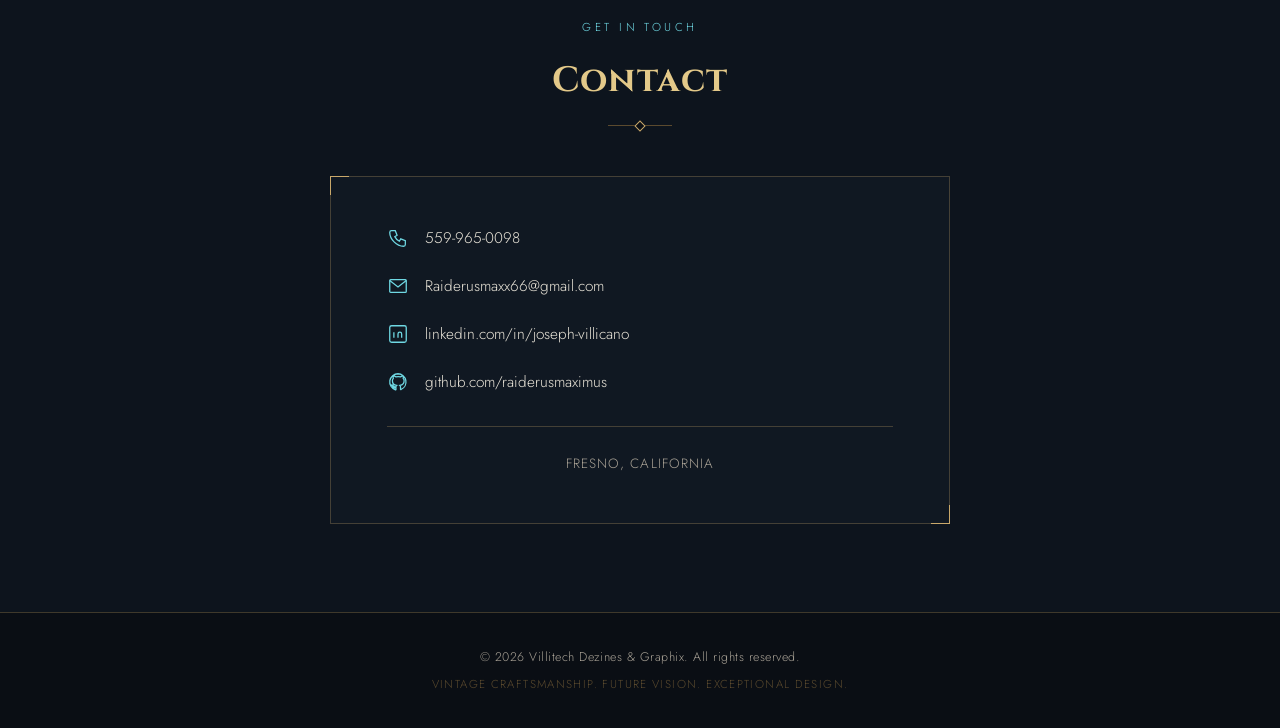
==== commit 1fafa378: "Update index.html" ====
--- a/index.html
+++ b/index.html
@@ -175,7 +175,6 @@
   .plaque-link:hover .plaque-cta svg{transform:translateX(3px);}
 
   .svc-icon{width:34px;height:34px;margin-bottom:18px;color:var(--teal);}
-  .plaque-thumb{width:100%;height:140px;object-fit:cover;object-position:top;margin-bottom:18px;border:1px solid var(--line);}
   .plaque h3{font-size:1rem;letter-spacing:0.06em;margin-bottom:10px;}
   .plaque p{font-size:0.88rem;color:var(--ink-dim);margin:0;}
 
@@ -320,7 +319,6 @@
       </div>
 
       <a class="plaque plaque-link reveal" href="digital-art.html">
-        <img class="plaque-thumb" src="red%20dragon.jpg" alt="Red dragon illustration with Villitech logo">
         <div class="svc-icon"><svg viewBox="0 0 24 24" fill="none" stroke="currentColor" stroke-width="1.4"><rect x="3" y="4" width="14" height="16" rx="1"/><path d="M17 17.5l4-4 -2.2-2.2 -4 4z"/></svg></div>
         <h3>Digital Art &amp; Illustration</h3>
         <p>Original artwork for covers, posters, characters, and anything that needs a hand-drawn feel.</p>
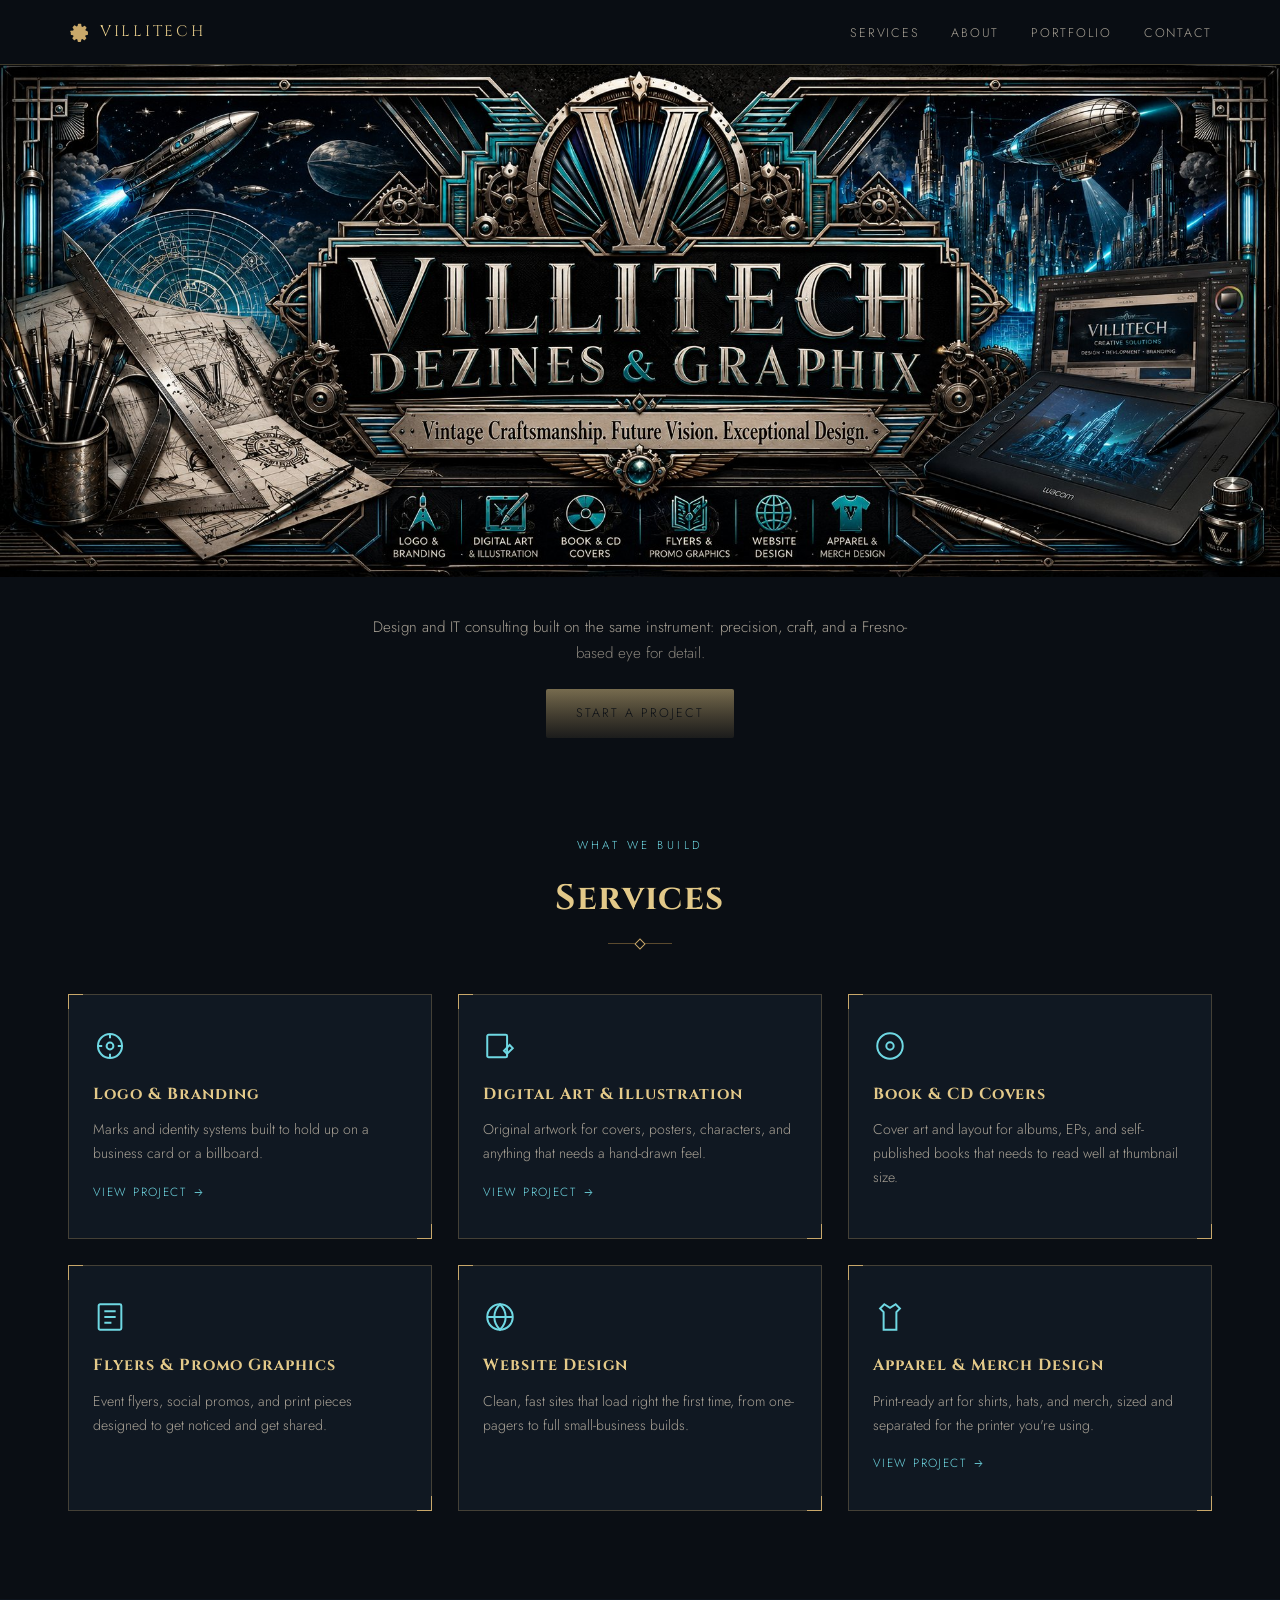
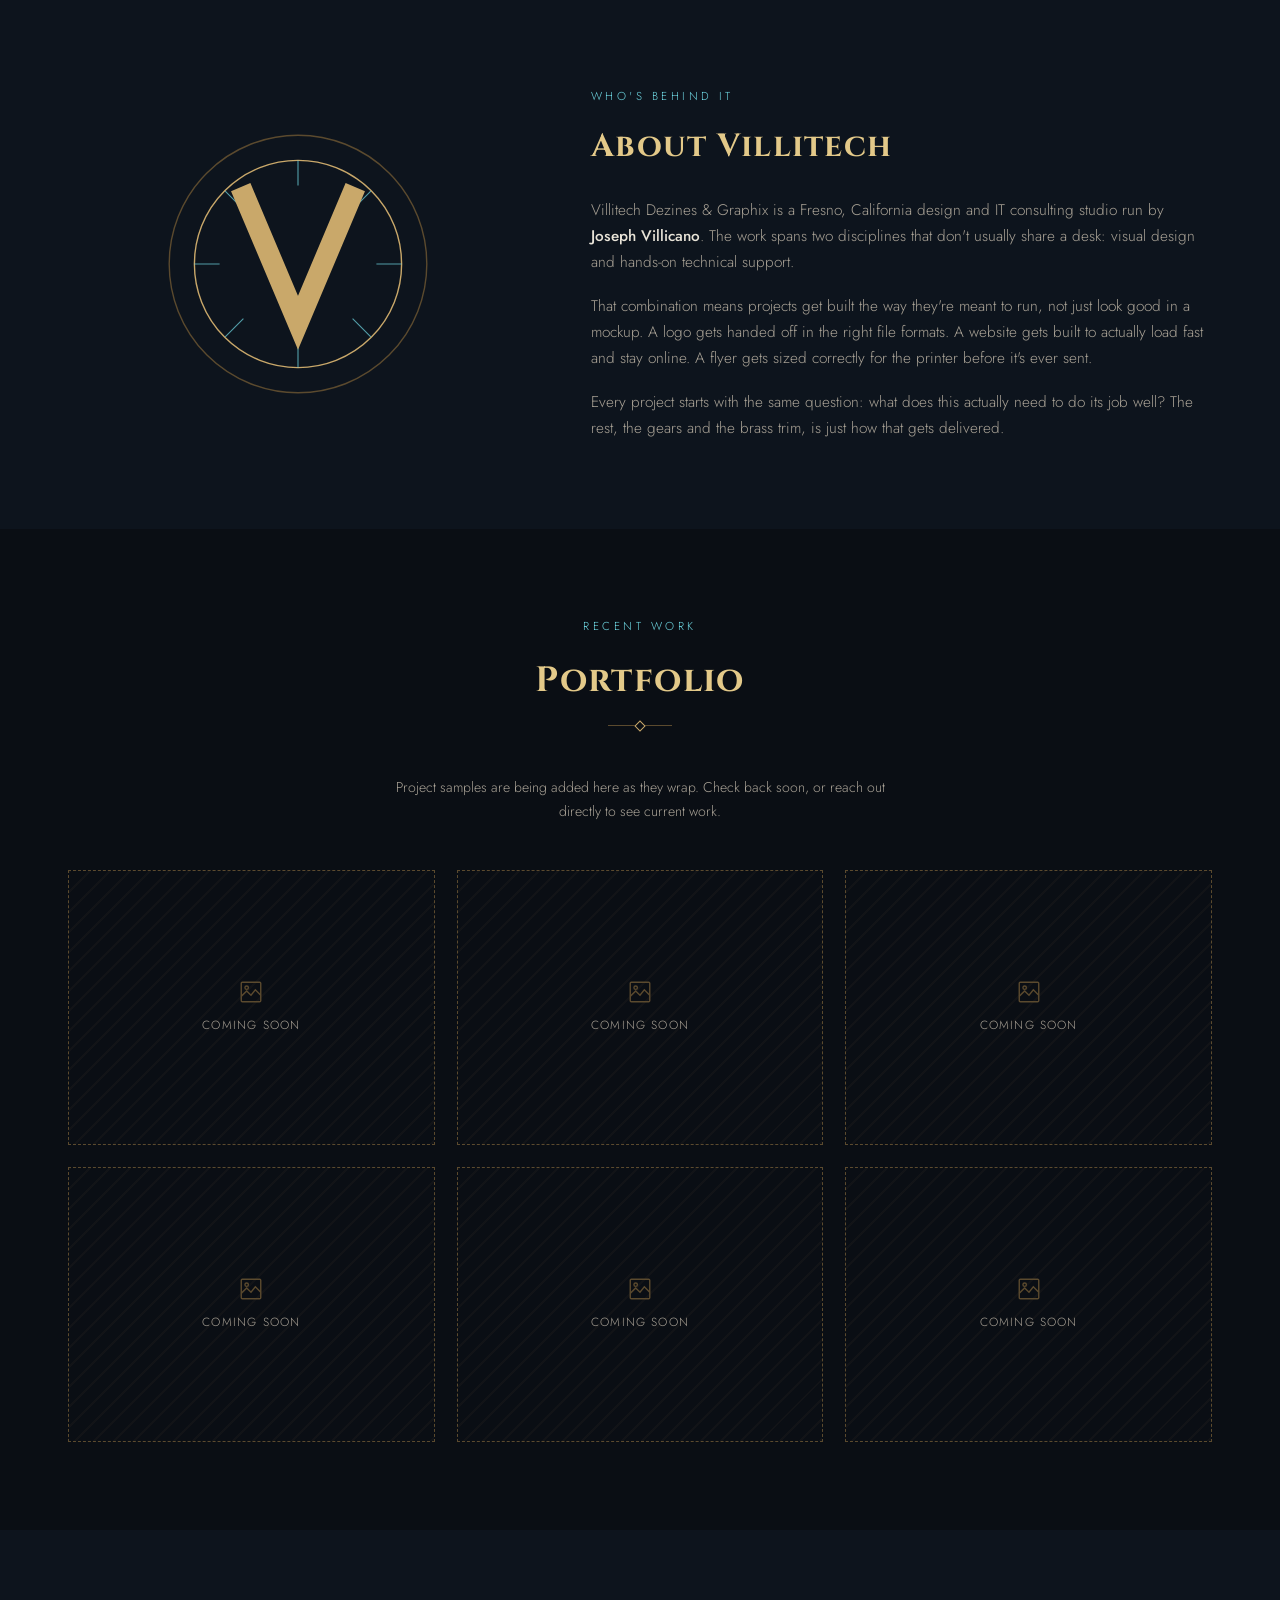
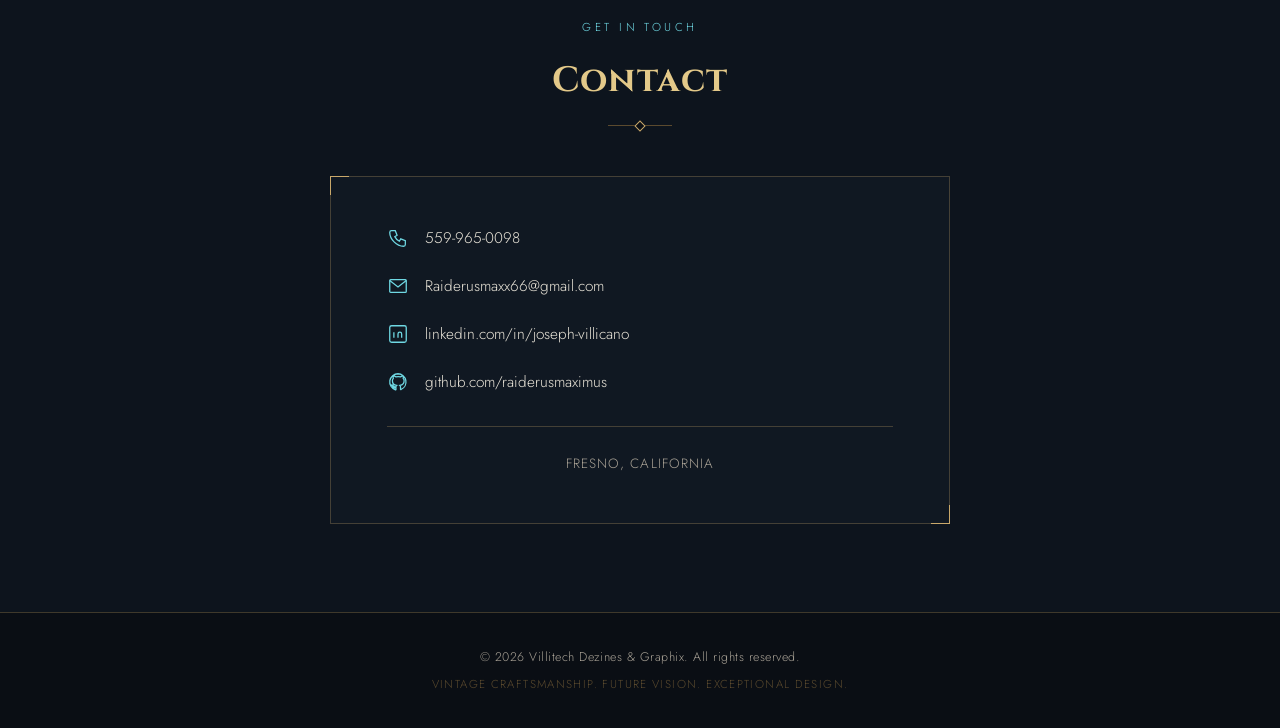
==== commit c0bdf0e7: "Enhance services grid with Logo & Branding project link Added a link and call-to-action for the Logo" ====
--- a/index.html
+++ b/index.html
@@ -312,11 +312,12 @@
 
     <div class="services-grid">
 
-      <div class="plaque reveal">
+      <a class="plaque plaque-link reveal" href="logo-branding.html">
         <div class="svc-icon"><svg viewBox="0 0 24 24" fill="none" stroke="currentColor" stroke-width="1.4"><circle cx="12" cy="12" r="8.5"/><path d="M12 3.5v3M12 17.5v3M3.5 12h3M17.5 12h3"/><circle cx="12" cy="12" r="2.4"/></svg></div>
         <h3>Logo &amp; Branding</h3>
         <p>Marks and identity systems built to hold up on a business card or a billboard.</p>
-      </div>
+        <span class="plaque-cta">View Project <svg viewBox="0 0 24 24" fill="none" stroke="currentColor" stroke-width="1.6"><path d="M5 12h13M13 6l5 6-5 6"/></svg></span>
+      </a>
 
       <a class="plaque plaque-link reveal" href="digital-art.html">
         <div class="svc-icon"><svg viewBox="0 0 24 24" fill="none" stroke="currentColor" stroke-width="1.4"><rect x="3" y="4" width="14" height="16" rx="1"/><path d="M17 17.5l4-4 -2.2-2.2 -4 4z"/></svg></div>
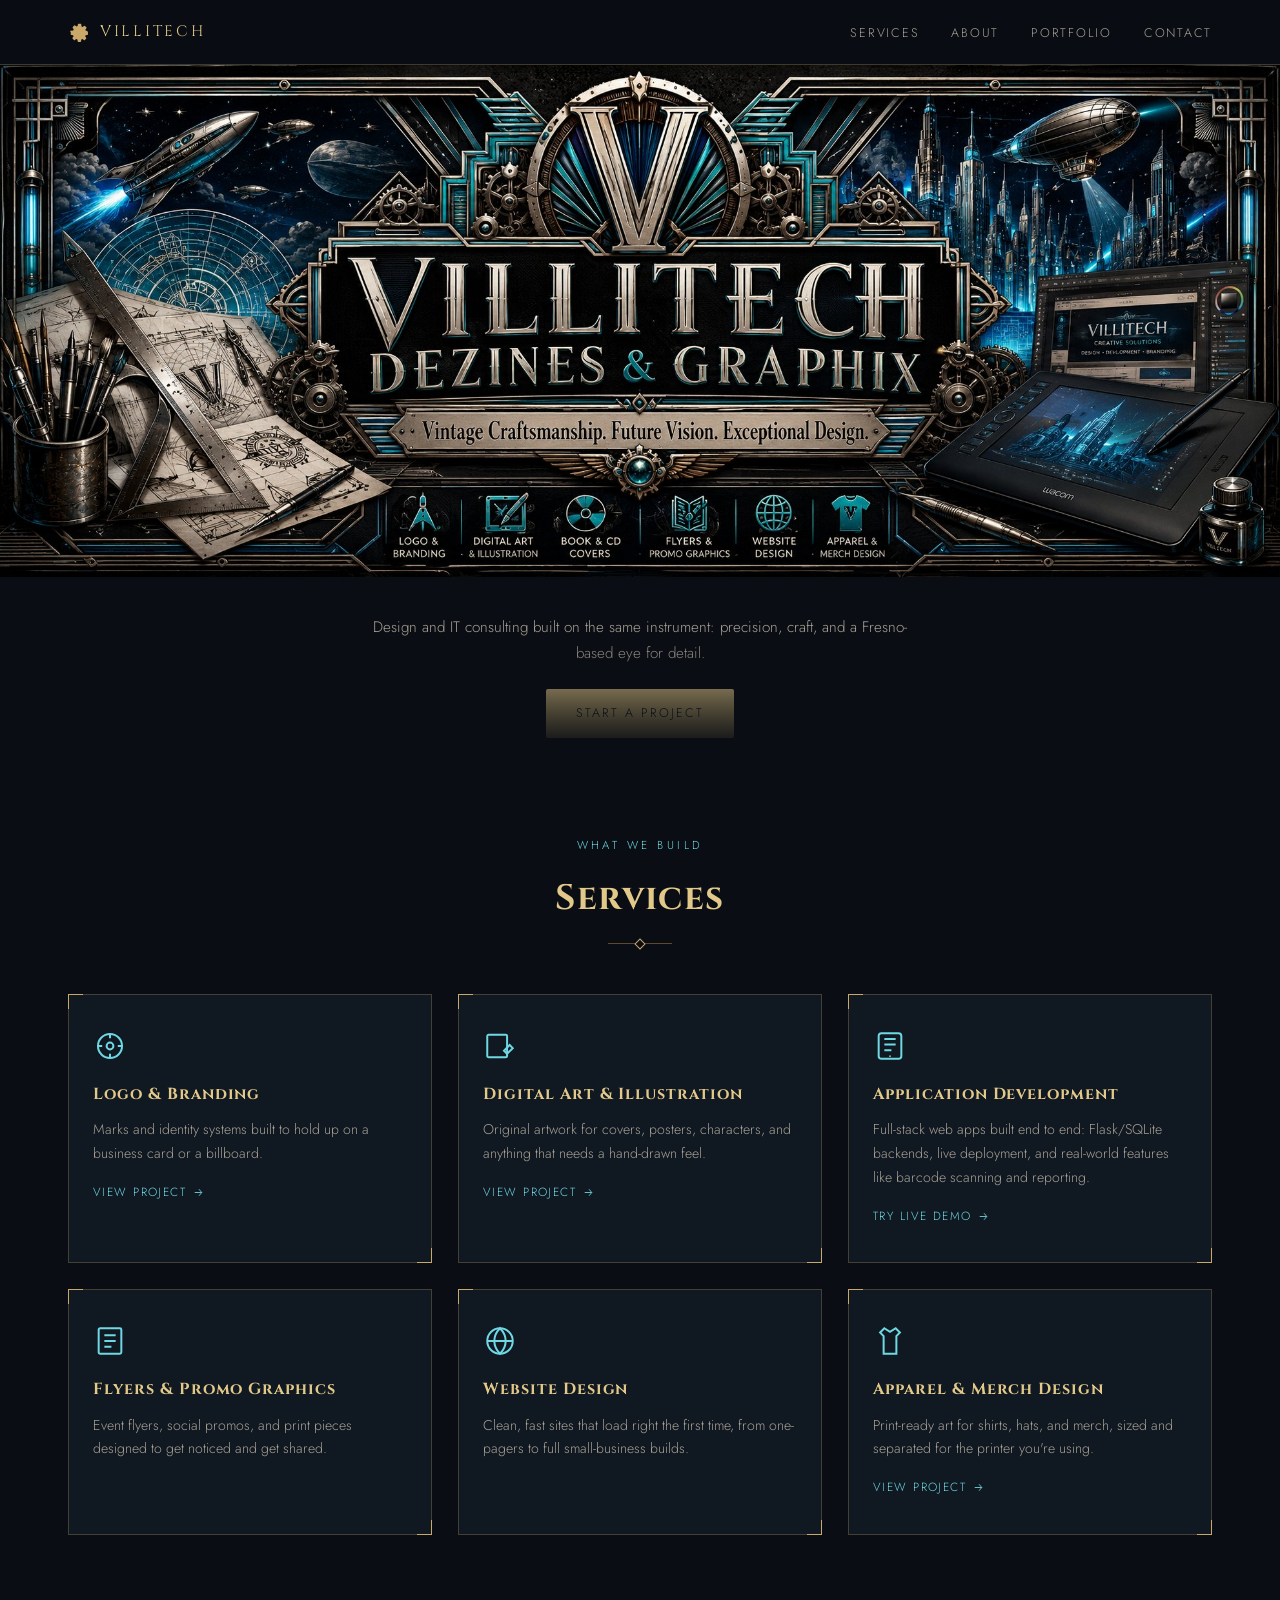
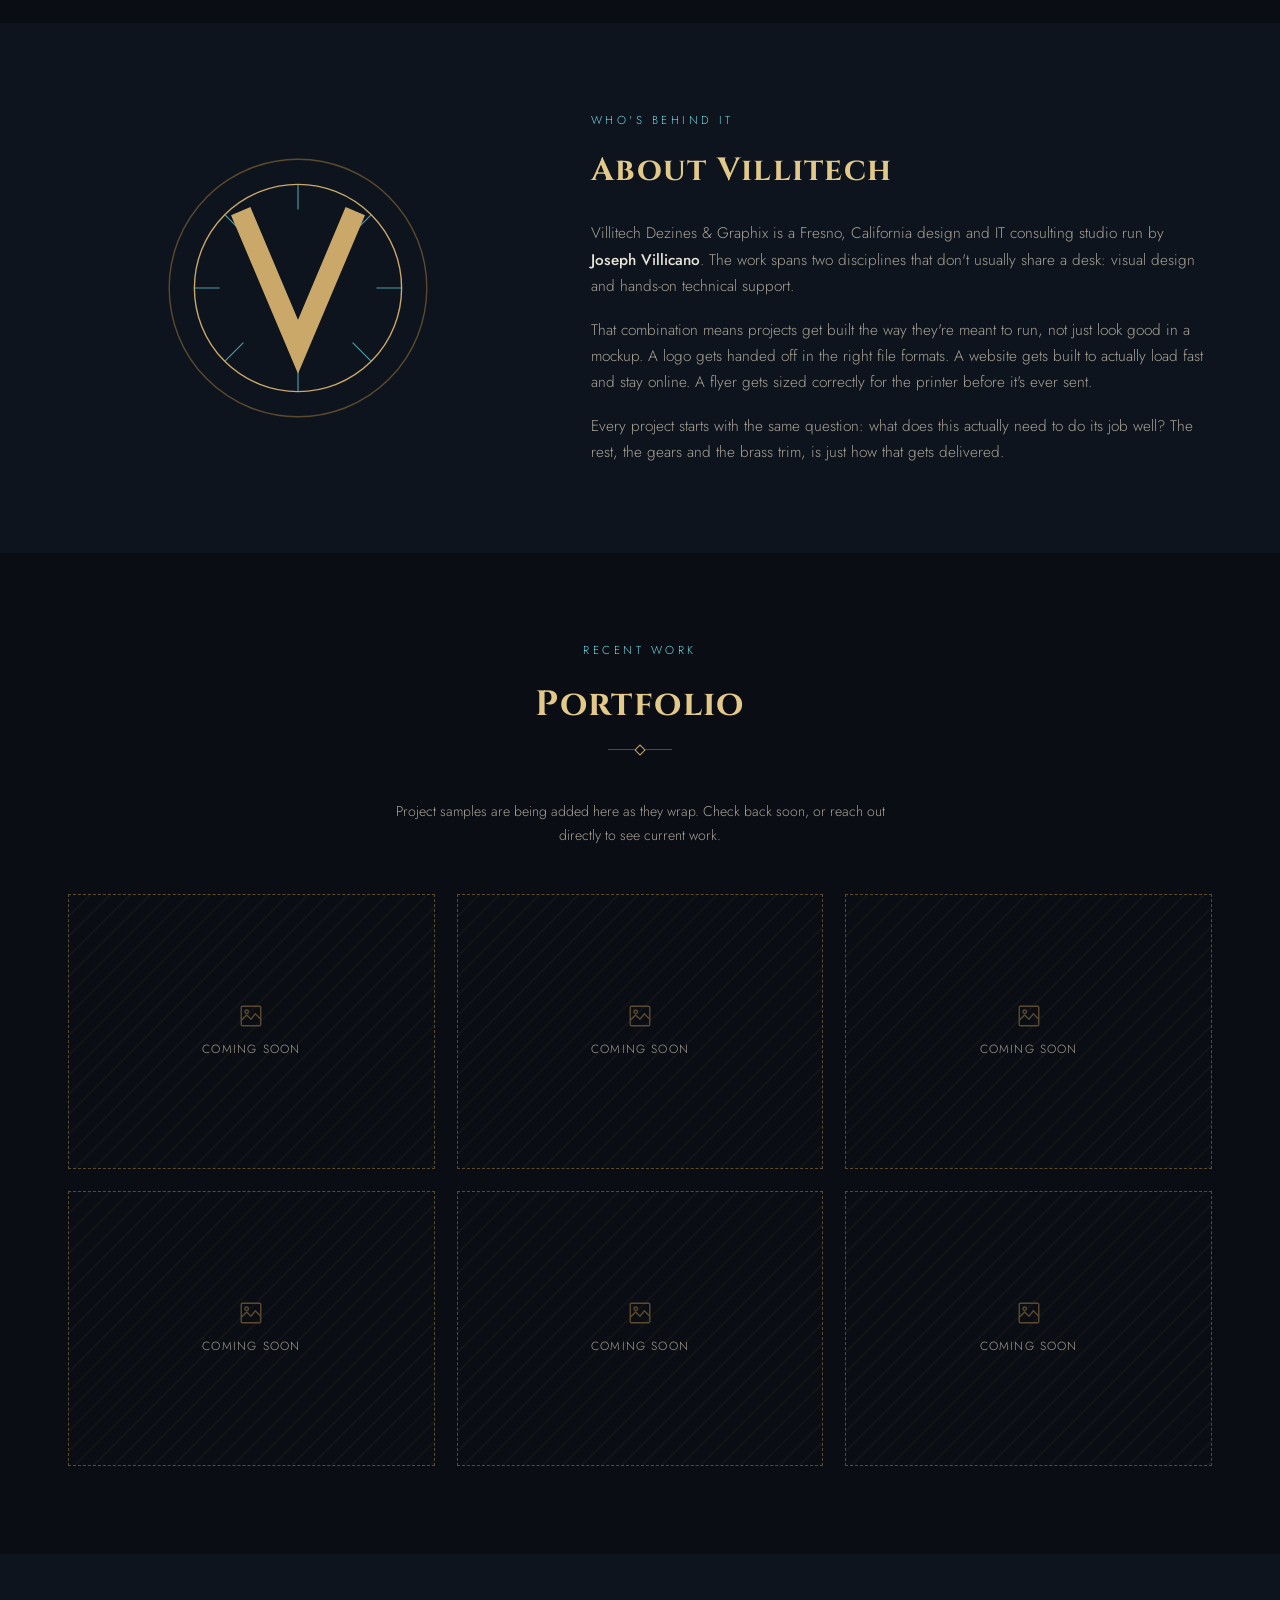
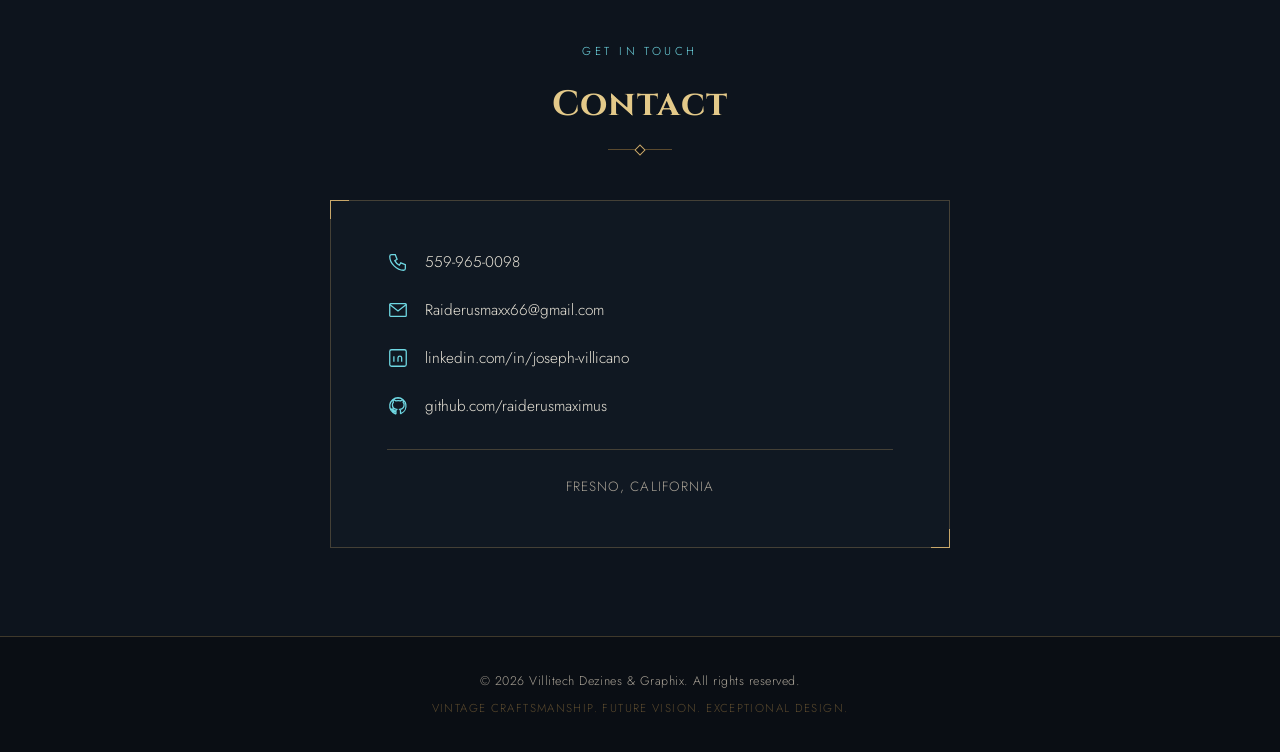
==== commit 920cd6cb: "Add application development section to index.html" ====
--- a/index.html
+++ b/index.html
@@ -326,11 +326,12 @@
         <span class="plaque-cta">View Project <svg viewBox="0 0 24 24" fill="none" stroke="currentColor" stroke-width="1.6"><path d="M5 12h13M13 6l5 6-5 6"/></svg></span>
       </a>
 
-      <div class="plaque reveal">
-        <div class="svc-icon"><svg viewBox="0 0 24 24" fill="none" stroke="currentColor" stroke-width="1.4"><circle cx="12" cy="12" r="9"/><circle cx="12" cy="12" r="2.6"/></svg></div>
-        <h3>Book &amp; CD Covers</h3>
-        <p>Cover art and layout for albums, EPs, and self-published books that needs to read well at thumbnail size.</p>
-      </div>
+      <a class="plaque plaque-link reveal" href="https://raiderusmaximus.pythonanywhere.com" target="_blank" rel="noopener">
+        <div class="svc-icon"><svg viewBox="0 0 24 24" fill="none" stroke="currentColor" stroke-width="1.4"><rect x="4" y="3" width="16" height="18" rx="2"/><path d="M8 7h8M8 11h8M8 15h5"/><circle cx="12" cy="19.2" r="0.6" fill="currentColor" stroke="none"/></svg></div>
+        <h3>Application Development</h3>
+        <p>Full-stack web apps built end to end: Flask/SQLite backends, live deployment, and real-world features like barcode scanning and reporting.</p>
+        <span class="plaque-cta">Try Live Demo <svg viewBox="0 0 24 24" fill="none" stroke="currentColor" stroke-width="1.6"><path d="M5 12h13M13 6l5 6-5 6"/></svg></span>
+      </a>
 
       <div class="plaque reveal">
         <div class="svc-icon"><svg viewBox="0 0 24 24" fill="none" stroke="currentColor" stroke-width="1.4"><rect x="4" y="3" width="16" height="18" rx="1"/><path d="M8 8h8M8 12h8M8 16h5"/></svg></div>
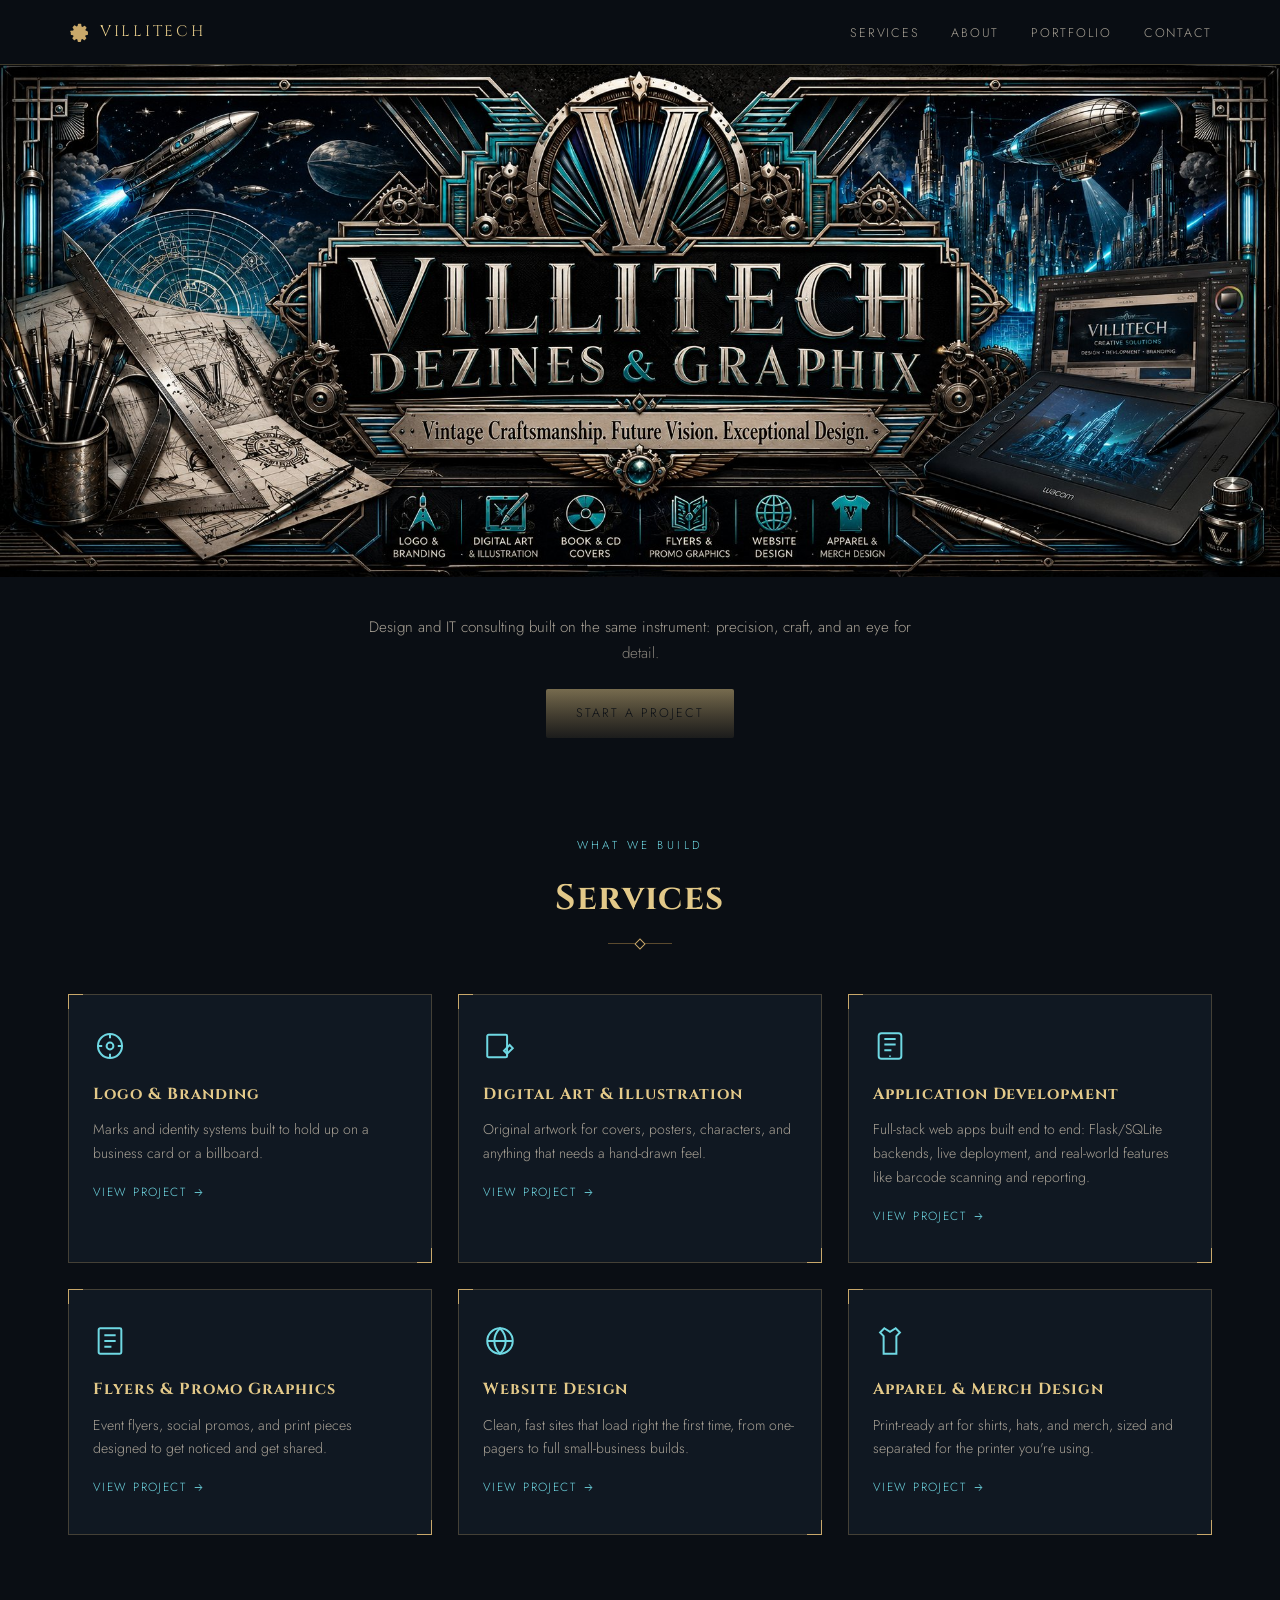
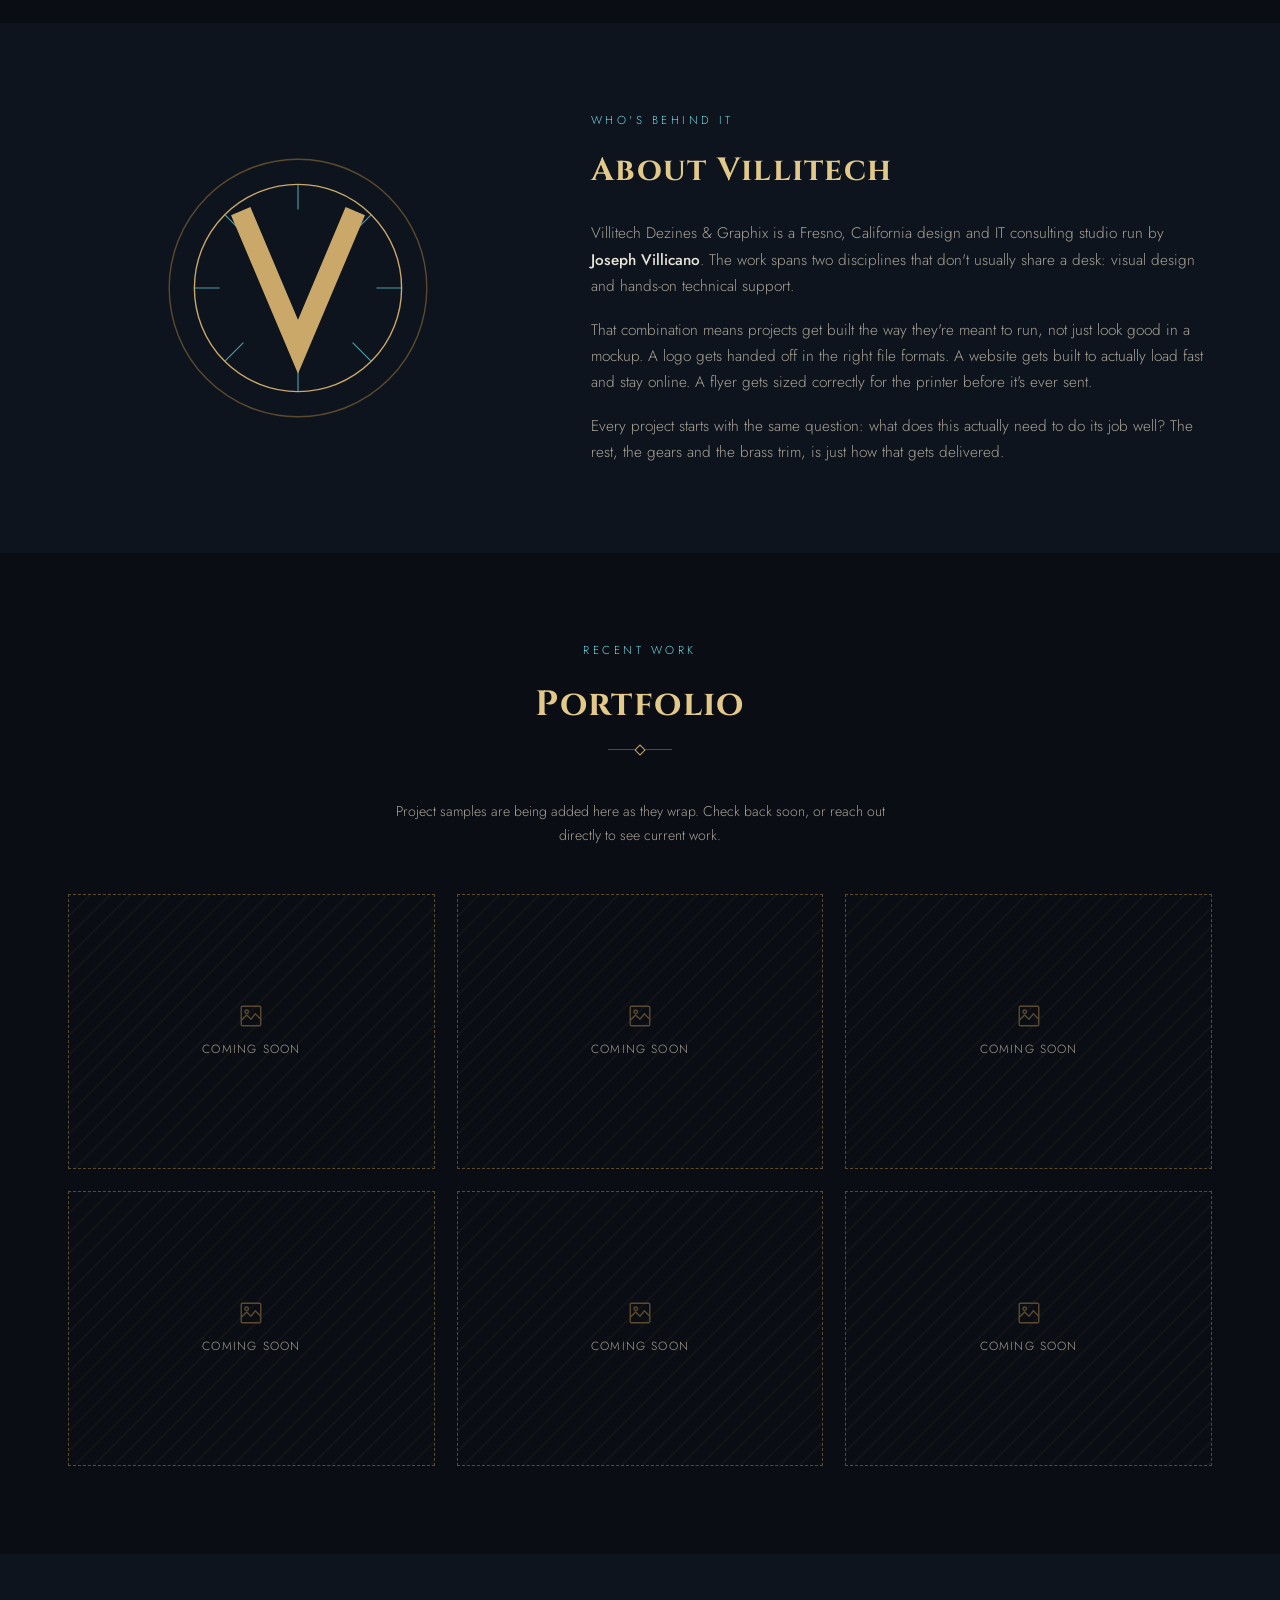
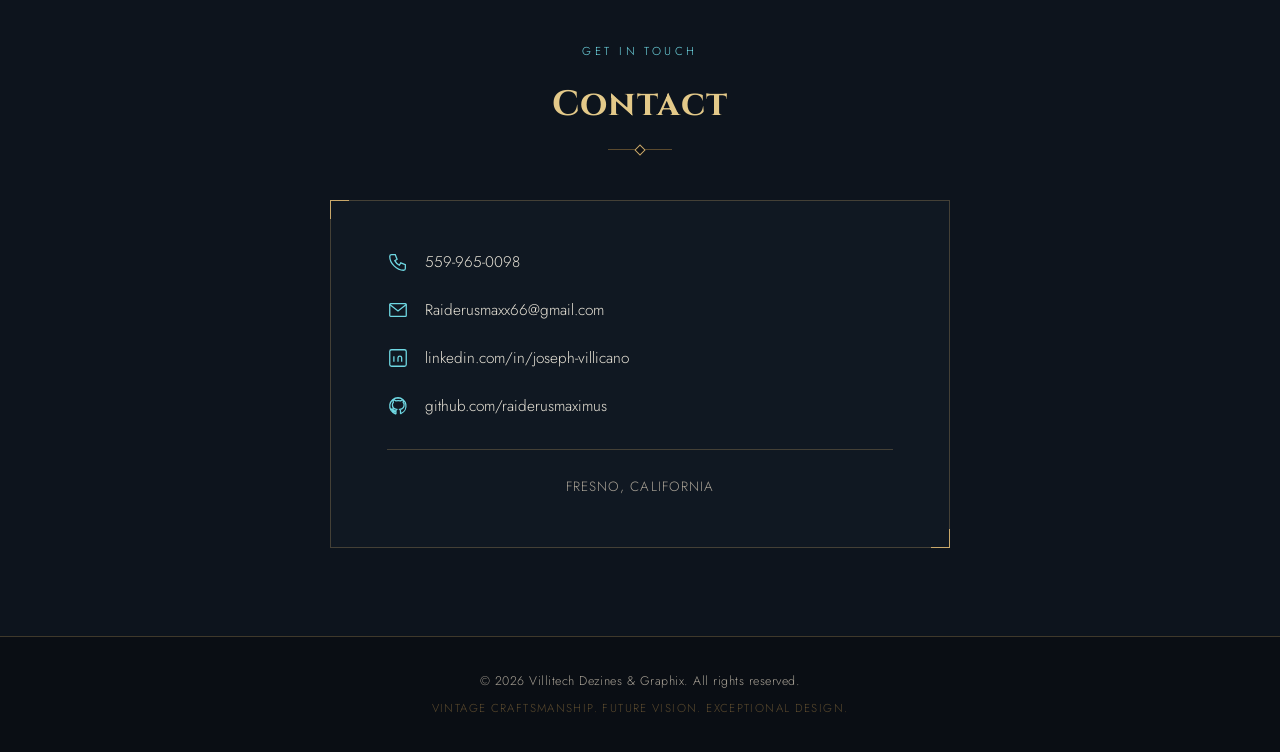
==== commit f17fce89: "add service pages, reorganize images, update hero text" ====
--- a/index.html
+++ b/index.html
@@ -8,270 +8,7 @@
 <link rel="preconnect" href="https://fonts.googleapis.com">
 <link rel="preconnect" href="https://fonts.gstatic.com" crossorigin>
 <link href="https://fonts.googleapis.com/css2?family=Cinzel:wght@600;700;900&family=Jost:wght@300;400;500;600&display=swap" rel="stylesheet">
-<style>
-  :root{
-    --bg:#0a0e14;
-    --bg-alt:#0d141d;
-    --panel:#101822;
-    --ink:#e9e4d8;
-    --ink-dim:#a8a195;
-    --brass:#c9a86a;
-    --brass-bright:#e3c989;
-    --brass-dim:#5b4a2e;
-    --teal:#6fd8e3;
-    --teal-dim:#1c3940;
-    --line: rgba(201,168,106,0.28);
-    --radius: 2px;
-  }
-
-  *{box-sizing:border-box;}
-  html{scroll-behavior:smooth;}
-  body{
-    margin:0;
-    background:var(--bg);
-    color:var(--ink);
-    font-family:'Jost', sans-serif;
-    font-weight:300;
-    line-height:1.7;
-    -webkit-font-smoothing:antialiased;
-  }
-
-  h1,h2,h3{
-    font-family:'Cinzel', serif;
-    margin:0;
-    letter-spacing:0.04em;
-    color:var(--brass-bright);
-  }
-
-  a{color:var(--teal);text-decoration:none;}
-  a:focus-visible, button:focus-visible{outline:2px solid var(--teal); outline-offset:3px;}
-
-  .container{max-width:1200px;margin:0 auto;padding:0 28px;}
-
-  /* ---------- NAV ---------- */
-  .site-nav{
-    position:sticky;top:0;z-index:50;
-    background:rgba(10,14,20,0.88);
-    backdrop-filter: blur(6px);
-    border-bottom:1px solid var(--line);
-  }
-  .site-nav .container{
-    display:flex;align-items:center;justify-content:space-between;
-    height:64px;
-  }
-  .brand{
-    font-family:'Cinzel', serif;
-    font-size:0.95rem;
-    letter-spacing:0.18em;
-    color:var(--brass-bright);
-    display:flex;align-items:center;gap:10px;
-  }
-  .gear-btn{
-    background:none;border:none;padding:0;margin:0;cursor:pointer;
-    width:22px;height:22px;color:var(--brass);line-height:0;
-  }
-  .gear-btn svg{width:100%;height:100%;display:block;
-    animation:gearSpin 9s linear infinite;
-    transform-origin:50% 50%;
-  }
-  .gear-btn.burst svg{animation:gearSpin 0.6s linear 2;}
-  .gear-btn:hover svg{color:var(--teal);}
-  @keyframes gearSpin{ to{ transform:rotate(360deg); } }
-  @media (prefers-reduced-motion: reduce){
-    .gear-btn svg{animation:none;}
-  }
-  .nav-links{display:flex;gap:32px;list-style:none;margin:0;padding:0;}
-  .nav-links a{
-    font-family:'Jost', sans-serif;
-    font-size:0.78rem;
-    letter-spacing:0.14em;
-    text-transform:uppercase;
-    color:var(--ink-dim);
-    transition:color .25s ease;
-  }
-  .nav-links a:hover{color:var(--teal);}
-  .nav-toggle{display:none;background:none;border:1px solid var(--brass-dim);color:var(--brass-bright);width:40px;height:36px;cursor:pointer;border-radius:var(--radius);}
-  .nav-toggle span{display:block;width:18px;height:1px;background:var(--brass-bright);margin:4px auto;}
-
-  /* ---------- HERO ---------- */
-  .hero{position:relative;}
-  .hero-banner{display:block;width:100%;height:auto;}
-  .hero-fade{
-    position:absolute;left:0;right:0;bottom:-1px;height:120px;
-    background:linear-gradient(to bottom, rgba(10,14,20,0) 0%, var(--bg) 100%);
-    pointer-events:none;
-  }
-  .hero-sub{
-    text-align:center;padding:38px 20px 10px;
-  }
-  .hero-sub p{
-    color:var(--ink-dim);
-    font-size:0.95rem;
-    max-width:560px;margin:0 auto 22px;
-  }
-  .btn{
-    display:inline-block;
-    font-family:'Jost', sans-serif;
-    font-size:0.78rem;
-    letter-spacing:0.16em;
-    text-transform:uppercase;
-    color:var(--bg);
-    background:linear-gradient(180deg, var(--brass-bright), var(--brass));
-    padding:14px 30px;
-    border-radius:var(--radius);
-    transition:transform .25s ease, box-shadow .25s ease;
-    box-shadow:0 0 0 rgba(111,216,227,0);
-  }
-  .btn:hover{transform:translateY(-2px); box-shadow:0 8px 24px rgba(111,216,227,0.18);}
-
-  /* ---------- SECTION HEADERS ---------- */
-  .section{padding:88px 0;}
-  .section-alt{background:var(--bg-alt);}
-  .eyebrow{
-    display:block;text-align:center;
-    font-size:0.72rem;letter-spacing:0.3em;text-transform:uppercase;
-    color:var(--teal);margin-bottom:14px;
-  }
-  .section-title{
-    text-align:center;font-size:clamp(1.6rem, 3vw, 2.2rem);
-    margin-bottom:14px;
-  }
-  .section-rule{
-    width:64px;height:1px;background:var(--brass-dim);margin:0 auto 50px;
-    position:relative;
-  }
-  .section-rule::after{
-    content:"";position:absolute;left:50%;top:-3px;transform:translateX(-50%) rotate(45deg);
-    width:6px;height:6px;border:1px solid var(--brass);background:var(--bg);
-  }
-
-  /* ---------- SERVICES ---------- */
-  .services-grid{
-    display:grid;grid-template-columns:repeat(3, 1fr);gap:26px;
-  }
-  .plaque{
-    position:relative;background:var(--panel);
-    border:1px solid var(--line);
-    padding:34px 24px;
-    transition:transform .3s ease, border-color .3s ease;
-  }
-  .plaque::before,.plaque::after,
-  .plaque .corner-br,.plaque .corner-tr{
-    content:"";position:absolute;width:14px;height:14px;
-    border-color:var(--brass);
-  }
-  .plaque::before{top:-1px;left:-1px;border-top:1px solid var(--brass);border-left:1px solid var(--brass);}
-  .plaque::after{bottom:-1px;right:-1px;border-bottom:1px solid var(--brass);border-right:1px solid var(--brass);}
-  .plaque:hover{transform:translateY(-4px); border-color:var(--brass-dim);}
-
-  .plaque-link{display:block;}
-  .plaque-link h3{color:var(--brass-bright);}
-  .plaque-cta{
-    display:inline-flex;align-items:center;gap:6px;margin-top:16px;
-    font-size:0.74rem;letter-spacing:0.12em;text-transform:uppercase;color:var(--teal);
-  }
-  .plaque-cta svg{width:13px;height:13px;transition:transform .25s ease;}
-  .plaque-link:hover{border-color:var(--teal);}
-  .plaque-link:hover .plaque-cta svg{transform:translateX(3px);}
-
-  .svc-icon{width:34px;height:34px;margin-bottom:18px;color:var(--teal);}
-  .plaque h3{font-size:1rem;letter-spacing:0.06em;margin-bottom:10px;}
-  .plaque p{font-size:0.88rem;color:var(--ink-dim);margin:0;}
-
-  /* ---------- ABOUT ---------- */
-  .about-wrap{
-    display:grid;grid-template-columns:0.85fr 1.15fr;gap:64px;align-items:center;
-  }
-  .about-emblem{position:relative;display:flex;align-items:center;justify-content:center;}
-  .about-emblem svg{width:100%;max-width:280px;height:auto;}
-  .about-copy h2{font-size:clamp(1.5rem,2.6vw,2rem);margin-bottom:22px;text-align:left;}
-  .about-copy p{color:var(--ink-dim);font-size:0.96rem;margin:0 0 18px;}
-  .about-copy p:last-child{margin-bottom:0;}
-  .about-copy strong{color:var(--ink);font-weight:500;}
-
-  /* ---------- PORTFOLIO ---------- */
-  .portfolio-note{
-    text-align:center;color:var(--ink-dim);font-size:0.88rem;
-    max-width:520px;margin:0 auto 46px;
-  }
-  .portfolio-grid{
-    display:grid;grid-template-columns:repeat(3, 1fr);gap:22px;
-  }
-  .slot{
-    aspect-ratio:4/3;
-    border:1px dashed var(--brass-dim);
-    display:flex;flex-direction:column;align-items:center;justify-content:center;
-    gap:10px;color:var(--ink-dim);
-    background:
-      repeating-linear-gradient(135deg, rgba(201,168,106,0.04) 0 2px, transparent 2px 14px);
-    transition:border-color .3s ease, color .3s ease;
-  }
-  .slot svg{width:26px;height:26px;color:var(--brass-dim);transition:color .3s ease;}
-  .slot span{font-size:0.74rem;letter-spacing:0.1em;text-transform:uppercase;}
-  .slot:hover{border-color:var(--teal);color:var(--teal);}
-  .slot:hover svg{color:var(--teal);}
-
-  /* ---------- CONTACT ---------- */
-  .contact-card{
-    max-width:620px;margin:0 auto;
-    background:var(--panel);border:1px solid var(--line);
-    padding:48px clamp(24px,5vw,56px);position:relative;
-  }
-  .contact-card::before{content:"";position:absolute;top:-1px;left:-1px;width:18px;height:18px;border-top:1px solid var(--brass);border-left:1px solid var(--brass);}
-  .contact-card::after{content:"";position:absolute;bottom:-1px;right:-1px;width:18px;height:18px;border-bottom:1px solid var(--brass);border-right:1px solid var(--brass);}
-  .contact-list{list-style:none;margin:0;padding:0;display:flex;flex-direction:column;gap:22px;}
-  .contact-list li{display:flex;align-items:center;gap:16px;}
-  .contact-list svg{width:22px;height:22px;color:var(--teal);flex-shrink:0;}
-  .contact-list a, .contact-list span.plain{color:var(--ink);font-size:0.96rem;}
-  .contact-list a:hover{color:var(--teal);}
-  .contact-loc{
-    text-align:center;margin-top:30px;padding-top:26px;border-top:1px solid var(--line);
-    color:var(--ink-dim);font-size:0.84rem;letter-spacing:0.08em;text-transform:uppercase;
-  }
-
-  /* ---------- FOOTER ---------- */
-  footer{
-    border-top:1px solid var(--line);
-    padding:34px 0;text-align:center;
-  }
-  footer p{margin:0;color:var(--ink-dim);font-size:0.78rem;letter-spacing:0.04em;}
-  footer .tag{color:var(--brass-dim);font-size:0.72rem;margin-top:6px;letter-spacing:0.12em;text-transform:uppercase;}
-
-  /* ---------- REVEAL ----------
-     Visible by default. Only hidden-then-fades-in once JS confirms it can
-     run and observe properly, so content is never stuck invisible. */
-  .reveal{opacity:1;transform:none;}
-  html.js-reveal .reveal{opacity:0;transform:translateY(18px);transition:opacity .7s ease, transform .7s ease;}
-  html.js-reveal .reveal.is-visible{opacity:1;transform:none;}
-  @media (prefers-reduced-motion: reduce){
-    html.js-reveal .reveal{opacity:1;transform:none;transition:none;}
-    html{scroll-behavior:auto;}
-  }
-
-  /* ---------- RESPONSIVE ---------- */
-  @media (max-width: 880px){
-    .about-wrap{grid-template-columns:1fr;gap:40px;}
-    .about-emblem{order:-1;max-width:200px;margin:0 auto;}
-    .about-copy h2, .about-copy p{text-align:center;}
-  }
-  @media (max-width: 760px){
-    .nav-links{
-      position:absolute;top:64px;left:0;right:0;
-      flex-direction:column;gap:0;
-      background:rgba(10,14,20,0.97);
-      border-bottom:1px solid var(--line);
-      max-height:0;overflow:hidden;transition:max-height .3s ease;
-    }
-    .nav-links.open{max-height:280px;}
-    .nav-links a{display:block;padding:16px 28px;border-top:1px solid var(--line);}
-    .nav-toggle{display:block;}
-    .services-grid, .portfolio-grid{grid-template-columns:1fr 1fr;}
-  }
-  @media (max-width: 520px){
-    .services-grid, .portfolio-grid{grid-template-columns:1fr;}
-    .section{padding:64px 0;}
-  }
-</style>
+<link rel="stylesheet" href="villitech-styles.css">
 </head>
 <body>
 
@@ -296,10 +33,10 @@
 </nav>
 
 <header class="hero">
-  <img class="hero-banner" src="villitech-banner.png" alt="Villitech Dezines & Graphix — vintage craftsmanship, future vision, exceptional design. Logo & branding, digital art & illustration, book & CD covers, flyers & promo graphics, website design, apparel & merch design.">
+  <img class="hero-banner" src="images/villitech-banner.png" alt="Villitech Dezines & Graphix — vintage craftsmanship, future vision, exceptional design. Logo & branding, digital art & illustration, book & CD covers, flyers & promo graphics, website design, apparel & merch design.">
   <div class="hero-fade"></div>
   <div class="hero-sub">
-    <p>Design and IT consulting built on the same instrument: precision, craft, and a Fresno-based eye for detail.</p>
+    <p>Design and IT consulting built on the same instrument: precision, craft, and an eye for detail.</p>
     <a class="btn" href="#contact">Start a Project</a>
   </div>
 </header>
@@ -326,24 +63,26 @@
         <span class="plaque-cta">View Project <svg viewBox="0 0 24 24" fill="none" stroke="currentColor" stroke-width="1.6"><path d="M5 12h13M13 6l5 6-5 6"/></svg></span>
       </a>
 
-      <a class="plaque plaque-link reveal" href="https://raiderusmaximus.pythonanywhere.com" target="_blank" rel="noopener">
+      <a class="plaque plaque-link reveal" href="application-development.html">
         <div class="svc-icon"><svg viewBox="0 0 24 24" fill="none" stroke="currentColor" stroke-width="1.4"><rect x="4" y="3" width="16" height="18" rx="2"/><path d="M8 7h8M8 11h8M8 15h5"/><circle cx="12" cy="19.2" r="0.6" fill="currentColor" stroke="none"/></svg></div>
         <h3>Application Development</h3>
         <p>Full-stack web apps built end to end: Flask/SQLite backends, live deployment, and real-world features like barcode scanning and reporting.</p>
-        <span class="plaque-cta">Try Live Demo <svg viewBox="0 0 24 24" fill="none" stroke="currentColor" stroke-width="1.6"><path d="M5 12h13M13 6l5 6-5 6"/></svg></span>
+        <span class="plaque-cta">View Project <svg viewBox="0 0 24 24" fill="none" stroke="currentColor" stroke-width="1.6"><path d="M5 12h13M13 6l5 6-5 6"/></svg></span>
       </a>
 
-      <div class="plaque reveal">
+      <a class="plaque plaque-link reveal" href="flyers-promo.html">
         <div class="svc-icon"><svg viewBox="0 0 24 24" fill="none" stroke="currentColor" stroke-width="1.4"><rect x="4" y="3" width="16" height="18" rx="1"/><path d="M8 8h8M8 12h8M8 16h5"/></svg></div>
         <h3>Flyers &amp; Promo Graphics</h3>
         <p>Event flyers, social promos, and print pieces designed to get noticed and get shared.</p>
-      </div>
+        <span class="plaque-cta">View Project <svg viewBox="0 0 24 24" fill="none" stroke="currentColor" stroke-width="1.6"><path d="M5 12h13M13 6l5 6-5 6"/></svg></span>
+      </a>
 
-      <div class="plaque reveal">
+      <a class="plaque plaque-link reveal" href="website-design.html">
         <div class="svc-icon"><svg viewBox="0 0 24 24" fill="none" stroke="currentColor" stroke-width="1.4"><circle cx="12" cy="12" r="9"/><path d="M3 12h18M12 3c2.6 2.6 4 5.8 4 9s-1.4 6.4-4 9c-2.6-2.6-4-5.8-4-9s1.4-6.4 4-9z"/></svg></div>
         <h3>Website Design</h3>
         <p>Clean, fast sites that load right the first time, from one-pagers to full small-business builds.</p>
-      </div>
+        <span class="plaque-cta">View Project <svg viewBox="0 0 24 24" fill="none" stroke="currentColor" stroke-width="1.6"><path d="M5 12h13M13 6l5 6-5 6"/></svg></span>
+      </a>
 
       <a class="plaque plaque-link reveal" href="apparel-merch.html">
         <div class="svc-icon"><svg viewBox="0 0 24 24" fill="none" stroke="currentColor" stroke-width="1.4"><path d="M8 3l4 2.5L16 3l3 3-2.5 2.5V21H7.5V8.5L5 6z"/></svg></div>
@@ -434,47 +173,7 @@
   <p class="tag">Vintage Craftsmanship. Future Vision. Exceptional Design.</p>
 </footer>
 
-<script>
-  // Gear click: brief faster spin burst, then back to ambient speed
-  var gearBtn = document.getElementById('gearBtn');
-  gearBtn.addEventListener('click', function(){
-    gearBtn.classList.remove('burst');
-    void gearBtn.offsetWidth; // restart animation if clicked again mid-spin
-    gearBtn.classList.add('burst');
-  });
-  gearBtn.querySelector('svg').addEventListener('animationend', function(){
-    gearBtn.classList.remove('burst');
-  });
-
-  // Mobile nav toggle
-  var toggle = document.getElementById('navToggle');
-  var links = document.getElementById('navLinks');
-  toggle.addEventListener('click', function(){
-    var open = links.classList.toggle('open');
-    toggle.setAttribute('aria-expanded', open ? 'true' : 'false');
-  });
-  links.querySelectorAll('a').forEach(function(a){
-    a.addEventListener('click', function(){
-      links.classList.remove('open');
-      toggle.setAttribute('aria-expanded', 'false');
-    });
-  });
-
-  // Scroll reveal (progressive enhancement only; .reveal is visible by
-  // default in CSS, so a slow or failed observer never hides content)
-  if ('IntersectionObserver' in window){
-    document.documentElement.classList.add('js-reveal');
-    var obs = new IntersectionObserver(function(entries){
-      entries.forEach(function(entry){
-        if (entry.isIntersecting){
-          entry.target.classList.add('is-visible');
-          obs.unobserve(entry.target);
-        }
-      });
-    }, {threshold: 0.15});
-    document.querySelectorAll('.reveal').forEach(function(el){ obs.observe(el); });
-  }
-</script>
+<script src="villitech-scripts.js"></script>
 
 </body>
 </html>
--- a/villitech-styles.css
+++ b/villitech-styles.css
@@ -0,0 +1,345 @@
+:root{
+  --bg:#0a0e14;
+  --bg-alt:#0d141d;
+  --panel:#101822;
+  --ink:#e9e4d8;
+  --ink-dim:#a8a195;
+  --brass:#c9a86a;
+  --brass-bright:#e3c989;
+  --brass-dim:#5b4a2e;
+  --teal:#6fd8e3;
+  --teal-dim:#1c3940;
+  --line: rgba(201,168,106,0.28);
+  --radius: 2px;
+}
+
+*{box-sizing:border-box;}
+html{scroll-behavior:smooth;}
+body{
+  margin:0;
+  background:var(--bg);
+  color:var(--ink);
+  font-family:'Jost', sans-serif;
+  font-weight:300;
+  line-height:1.7;
+  -webkit-font-smoothing:antialiased;
+}
+
+h1,h2,h3{
+  font-family:'Cinzel', serif;
+  margin:0;
+  letter-spacing:0.04em;
+  color:var(--brass-bright);
+}
+
+a{color:var(--teal);text-decoration:none;}
+a:focus-visible, button:focus-visible{outline:2px solid var(--teal); outline-offset:3px;}
+
+.container{max-width:1200px;margin:0 auto;padding:0 28px;}
+
+/* ---------- NAV ---------- */
+.site-nav{
+  position:sticky;top:0;z-index:50;
+  background:rgba(10,14,20,0.88);
+  backdrop-filter: blur(6px);
+  border-bottom:1px solid var(--line);
+}
+.site-nav .container{
+  display:flex;align-items:center;justify-content:space-between;
+  height:64px;
+}
+.brand{
+  font-family:'Cinzel', serif;
+  font-size:0.95rem;
+  letter-spacing:0.18em;
+  color:var(--brass-bright);
+  display:flex;align-items:center;gap:10px;
+}
+.gear-btn{
+  background:none;border:none;padding:0;margin:0;cursor:pointer;
+  width:22px;height:22px;color:var(--brass);line-height:0;
+}
+.gear-btn svg{width:100%;height:100%;display:block;
+  animation:gearSpin 9s linear infinite;
+  transform-origin:50% 50%;
+}
+.gear-btn.burst svg{animation:gearSpin 0.6s linear 2;}
+.gear-btn:hover svg{color:var(--teal);}
+@keyframes gearSpin{ to{ transform:rotate(360deg); } }
+@media (prefers-reduced-motion: reduce){
+  .gear-btn svg{animation:none;}
+}
+.nav-links{display:flex;gap:32px;list-style:none;margin:0;padding:0;}
+.nav-links a{
+  font-family:'Jost', sans-serif;
+  font-size:0.78rem;
+  letter-spacing:0.14em;
+  text-transform:uppercase;
+  color:var(--ink-dim);
+  transition:color .25s ease;
+}
+.nav-links a:hover{color:var(--teal);}
+.nav-toggle{display:none;background:none;border:1px solid var(--brass-dim);color:var(--brass-bright);width:40px;height:36px;cursor:pointer;border-radius:var(--radius);}
+.nav-toggle span{display:block;width:18px;height:1px;background:var(--brass-bright);margin:4px auto;}
+
+.back-link{
+  display:inline-flex;align-items:center;gap:8px;
+  font-size:0.78rem;letter-spacing:0.14em;text-transform:uppercase;
+  color:var(--ink-dim);transition:color .25s ease;
+}
+.back-link:hover{color:var(--teal);}
+.back-link svg{width:15px;height:15px;}
+
+/* ---------- HERO ---------- */
+.hero{position:relative;}
+.hero-banner{display:block;width:100%;height:auto;}
+.hero-fade{
+  position:absolute;left:0;right:0;bottom:-1px;height:120px;
+  background:linear-gradient(to bottom, rgba(10,14,20,0) 0%, var(--bg) 100%);
+  pointer-events:none;
+}
+.hero-sub{
+  text-align:center;padding:38px 20px 10px;
+}
+.hero-sub p{
+  color:var(--ink-dim);
+  font-size:0.95rem;
+  max-width:560px;margin:0 auto 22px;
+}
+
+/* ---------- BUTTONS ---------- */
+.btn{
+  display:inline-block;
+  font-family:'Jost', sans-serif;
+  font-size:0.78rem;
+  letter-spacing:0.16em;
+  text-transform:uppercase;
+  color:var(--bg);
+  background:linear-gradient(180deg, var(--brass-bright), var(--brass));
+  padding:14px 30px;
+  border-radius:var(--radius);
+  transition:transform .25s ease, box-shadow .25s ease;
+  box-shadow:0 0 0 rgba(111,216,227,0);
+}
+.btn:hover{transform:translateY(-2px); box-shadow:0 8px 24px rgba(111,216,227,0.18);}
+
+/* ---------- SECTION HEADERS ---------- */
+.section{padding:88px 0;}
+.section-alt{background:var(--bg-alt);}
+.eyebrow{
+  display:block;text-align:center;
+  font-size:0.72rem;letter-spacing:0.3em;text-transform:uppercase;
+  color:var(--teal);margin-bottom:14px;
+}
+.section-title{
+  text-align:center;font-size:clamp(1.6rem, 3vw, 2.2rem);
+  margin-bottom:14px;
+}
+.section-rule{
+  width:64px;height:1px;background:var(--brass-dim);margin:0 auto 50px;
+  position:relative;
+}
+.section-rule::after{
+  content:"";position:absolute;left:50%;top:-3px;transform:translateX(-50%) rotate(45deg);
+  width:6px;height:6px;border:1px solid var(--brass);background:var(--bg);
+}
+
+/* ---------- SERVICES ---------- */
+.services-grid{
+  display:grid;grid-template-columns:repeat(3, 1fr);gap:26px;
+}
+.plaque{
+  position:relative;background:var(--panel);
+  border:1px solid var(--line);
+  padding:34px 24px;
+  transition:transform .3s ease, border-color .3s ease;
+}
+.plaque::before,.plaque::after,
+.plaque .corner-br,.plaque .corner-tr{
+  content:"";position:absolute;width:14px;height:14px;
+  border-color:var(--brass);
+}
+.plaque::before{top:-1px;left:-1px;border-top:1px solid var(--brass);border-left:1px solid var(--brass);}
+.plaque::after{bottom:-1px;right:-1px;border-bottom:1px solid var(--brass);border-right:1px solid var(--brass);}
+.plaque:hover{transform:translateY(-4px); border-color:var(--brass-dim);}
+
+.plaque-link{display:block;}
+.plaque-link h3{color:var(--brass-bright);}
+.plaque-cta{
+  display:inline-flex;align-items:center;gap:6px;margin-top:16px;
+  font-size:0.74rem;letter-spacing:0.12em;text-transform:uppercase;color:var(--teal);
+}
+.plaque-cta svg{width:13px;height:13px;transition:transform .25s ease;}
+.plaque-link:hover{border-color:var(--teal);}
+.plaque-link:hover .plaque-cta svg{transform:translateX(3px);}
+
+.svc-icon{width:34px;height:34px;margin-bottom:18px;color:var(--teal);}
+.plaque h3{font-size:1rem;letter-spacing:0.06em;margin-bottom:10px;}
+.plaque p{font-size:0.88rem;color:var(--ink-dim);margin:0;}
+
+/* ---------- ABOUT ---------- */
+.about-wrap{
+  display:grid;grid-template-columns:0.85fr 1.15fr;gap:64px;align-items:center;
+}
+.about-emblem{position:relative;display:flex;align-items:center;justify-content:center;}
+.about-emblem svg{width:100%;max-width:280px;height:auto;}
+.about-copy h2{font-size:clamp(1.5rem,2.6vw,2rem);margin-bottom:22px;text-align:left;}
+.about-copy p{color:var(--ink-dim);font-size:0.96rem;margin:0 0 18px;}
+.about-copy p:last-child{margin-bottom:0;}
+.about-copy strong{color:var(--ink);font-weight:500;}
+
+/* ---------- PORTFOLIO ---------- */
+.portfolio-note{
+  text-align:center;color:var(--ink-dim);font-size:0.88rem;
+  max-width:520px;margin:0 auto 46px;
+}
+.portfolio-grid{
+  display:grid;grid-template-columns:repeat(3, 1fr);gap:22px;
+}
+.slot{
+  aspect-ratio:4/3;
+  border:1px dashed var(--brass-dim);
+  display:flex;flex-direction:column;align-items:center;justify-content:center;
+  gap:10px;color:var(--ink-dim);
+  background:
+    repeating-linear-gradient(135deg, rgba(201,168,106,0.04) 0 2px, transparent 2px 14px);
+  transition:border-color .3s ease, color .3s ease;
+}
+.slot svg{width:26px;height:26px;color:var(--brass-dim);transition:color .3s ease;}
+.slot span{font-size:0.74rem;letter-spacing:0.1em;text-transform:uppercase;}
+.slot:hover{border-color:var(--teal);color:var(--teal);}
+.slot:hover svg{color:var(--teal);}
+
+/* ---------- CONTACT ---------- */
+.contact-card{
+  max-width:620px;margin:0 auto;
+  background:var(--panel);border:1px solid var(--line);
+  padding:48px clamp(24px,5vw,56px);position:relative;
+}
+.contact-card::before{content:"";position:absolute;top:-1px;left:-1px;width:18px;height:18px;border-top:1px solid var(--brass);border-left:1px solid var(--brass);}
+.contact-card::after{content:"";position:absolute;bottom:-1px;right:-1px;width:18px;height:18px;border-bottom:1px solid var(--brass);border-right:1px solid var(--brass);}
+.contact-list{list-style:none;margin:0;padding:0;display:flex;flex-direction:column;gap:22px;}
+.contact-list li{display:flex;align-items:center;gap:16px;}
+.contact-list svg{width:22px;height:22px;color:var(--teal);flex-shrink:0;}
+.contact-list a, .contact-list span.plain{color:var(--ink);font-size:0.96rem;}
+.contact-list a:hover{color:var(--teal);}
+.contact-loc{
+  text-align:center;margin-top:30px;padding-top:26px;border-top:1px solid var(--line);
+  color:var(--ink-dim);font-size:0.84rem;letter-spacing:0.08em;text-transform:uppercase;
+}
+
+/* ---------- FOOTER ---------- */
+footer{
+  border-top:1px solid var(--line);
+  padding:34px 0;text-align:center;
+}
+footer p{margin:0;color:var(--ink-dim);font-size:0.78rem;letter-spacing:0.04em;}
+footer .tag{color:var(--brass-dim);font-size:0.72rem;margin-top:6px;letter-spacing:0.12em;text-transform:uppercase;}
+
+/* ---------- REVEAL ---------- */
+.reveal{opacity:1;transform:none;}
+html.js-reveal .reveal{opacity:0;transform:translateY(18px);transition:opacity .7s ease, transform .7s ease;}
+html.js-reveal .reveal.is-visible{opacity:1;transform:none;}
+@media (prefers-reduced-motion: reduce){
+  html.js-reveal .reveal{opacity:1;transform:none;transition:none;}
+  html{scroll-behavior:auto;}
+}
+
+/* ---------- SUB-PAGE: PROJECT HERO ---------- */
+.project-hero{padding:70px 0 16px;text-align:center;}
+.project-hero h1{font-size:clamp(1.8rem, 4vw, 2.6rem);margin-bottom:18px;}
+.project-hero p{color:var(--ink-dim);font-size:0.98rem;max-width:600px;margin:0 auto;}
+
+/* ---------- SUB-PAGE: GALLERY ---------- */
+.gallery{padding:50px 0 30px;display:grid;gap:34px;}
+@media (min-width:760px){
+  .gallery{grid-template-columns:1fr 1fr;align-items:start;}
+}
+.art-card{position:relative;background:var(--panel);border:1px solid var(--line);padding:16px;}
+.art-card::before,.art-card::after{content:"";position:absolute;width:18px;height:18px;}
+.art-card::before{top:-1px;left:-1px;border-top:1px solid var(--brass);border-left:1px solid var(--brass);}
+.art-card::after{bottom:-1px;right:-1px;border-bottom:1px solid var(--brass);border-right:1px solid var(--brass);}
+.art-card img{display:block;width:100%;height:auto;background:#000;cursor:zoom-in;transition:opacity .2s ease;}
+.art-card img:hover{opacity:0.88;}
+.art-card .cap{
+  text-align:center;padding-top:16px;
+  font-size:0.82rem;letter-spacing:0.08em;text-transform:uppercase;color:var(--ink-dim);
+}
+
+.cta-row{text-align:center;padding:30px 0 90px;}
+
+/* ---------- SUB-PAGE: APP CARD ---------- */
+.app-card{
+  position:relative;background:var(--panel);border:1px solid var(--line);padding:34px 28px;
+}
+.app-card::before,.app-card::after{content:"";position:absolute;width:18px;height:18px;}
+.app-card::before{top:-1px;left:-1px;border-top:1px solid var(--brass);border-left:1px solid var(--brass);}
+.app-card::after{bottom:-1px;right:-1px;border-bottom:1px solid var(--brass);border-right:1px solid var(--brass);}
+.app-card h2{font-size:1.2rem;letter-spacing:0.04em;margin-bottom:14px;}
+.app-card .app-desc{color:var(--ink-dim);font-size:0.92rem;margin:0 0 20px;}
+.app-features{list-style:none;margin:0 0 22px;padding:0;display:flex;flex-direction:column;gap:8px;}
+.app-features li{font-size:0.88rem;color:var(--ink-dim);padding-left:18px;position:relative;}
+.app-features li::before{content:"—";position:absolute;left:0;color:var(--brass-dim);}
+.tech-tags{display:flex;flex-wrap:wrap;gap:8px;margin-bottom:26px;}
+.tech-tags span{
+  font-size:0.72rem;letter-spacing:0.1em;text-transform:uppercase;
+  color:var(--teal);border:1px solid var(--teal-dim);
+  padding:4px 10px;border-radius:var(--radius);
+}
+.app-card .cap{
+  margin-top:20px;padding-top:16px;border-top:1px solid var(--line);
+  font-size:0.82rem;letter-spacing:0.08em;text-transform:uppercase;color:var(--ink-dim);
+}
+
+/* ---------- LIGHTBOX ---------- */
+.lightbox{
+  position:fixed;inset:0;z-index:200;
+  background:rgba(5,8,12,0.94);
+  display:none;
+  align-items:center;justify-content:center;
+  padding:48px 24px;
+}
+.lightbox.open{display:flex;}
+.lightbox img{
+  max-width:92vw;max-height:86vh;
+  display:block;
+  border:1px solid var(--brass-dim);
+  box-shadow:0 24px 70px rgba(0,0,0,0.6);
+}
+.lightbox-close{
+  position:absolute;top:20px;right:22px;
+  width:42px;height:42px;
+  background:rgba(10,14,20,0.7);
+  border:1px solid var(--brass-dim);
+  color:var(--brass-bright);
+  cursor:pointer;
+  display:flex;align-items:center;justify-content:center;
+  border-radius:var(--radius);
+  transition:border-color .2s ease, color .2s ease;
+}
+.lightbox-close svg{width:20px;height:20px;}
+.lightbox-close:hover{border-color:var(--teal);color:var(--teal);}
+
+/* ---------- RESPONSIVE ---------- */
+@media (max-width: 880px){
+  .about-wrap{grid-template-columns:1fr;gap:40px;}
+  .about-emblem{order:-1;max-width:200px;margin:0 auto;}
+  .about-copy h2, .about-copy p{text-align:center;}
+}
+@media (max-width: 760px){
+  .nav-links{
+    position:absolute;top:64px;left:0;right:0;
+    flex-direction:column;gap:0;
+    background:rgba(10,14,20,0.97);
+    border-bottom:1px solid var(--line);
+    max-height:0;overflow:hidden;transition:max-height .3s ease;
+  }
+  .nav-links.open{max-height:280px;}
+  .nav-links a{display:block;padding:16px 28px;border-top:1px solid var(--line);}
+  .nav-toggle{display:block;}
+  .services-grid, .portfolio-grid{grid-template-columns:1fr 1fr;}
+}
+@media (max-width: 520px){
+  .services-grid, .portfolio-grid{grid-template-columns:1fr;}
+  .section{padding:64px 0;}
+}
